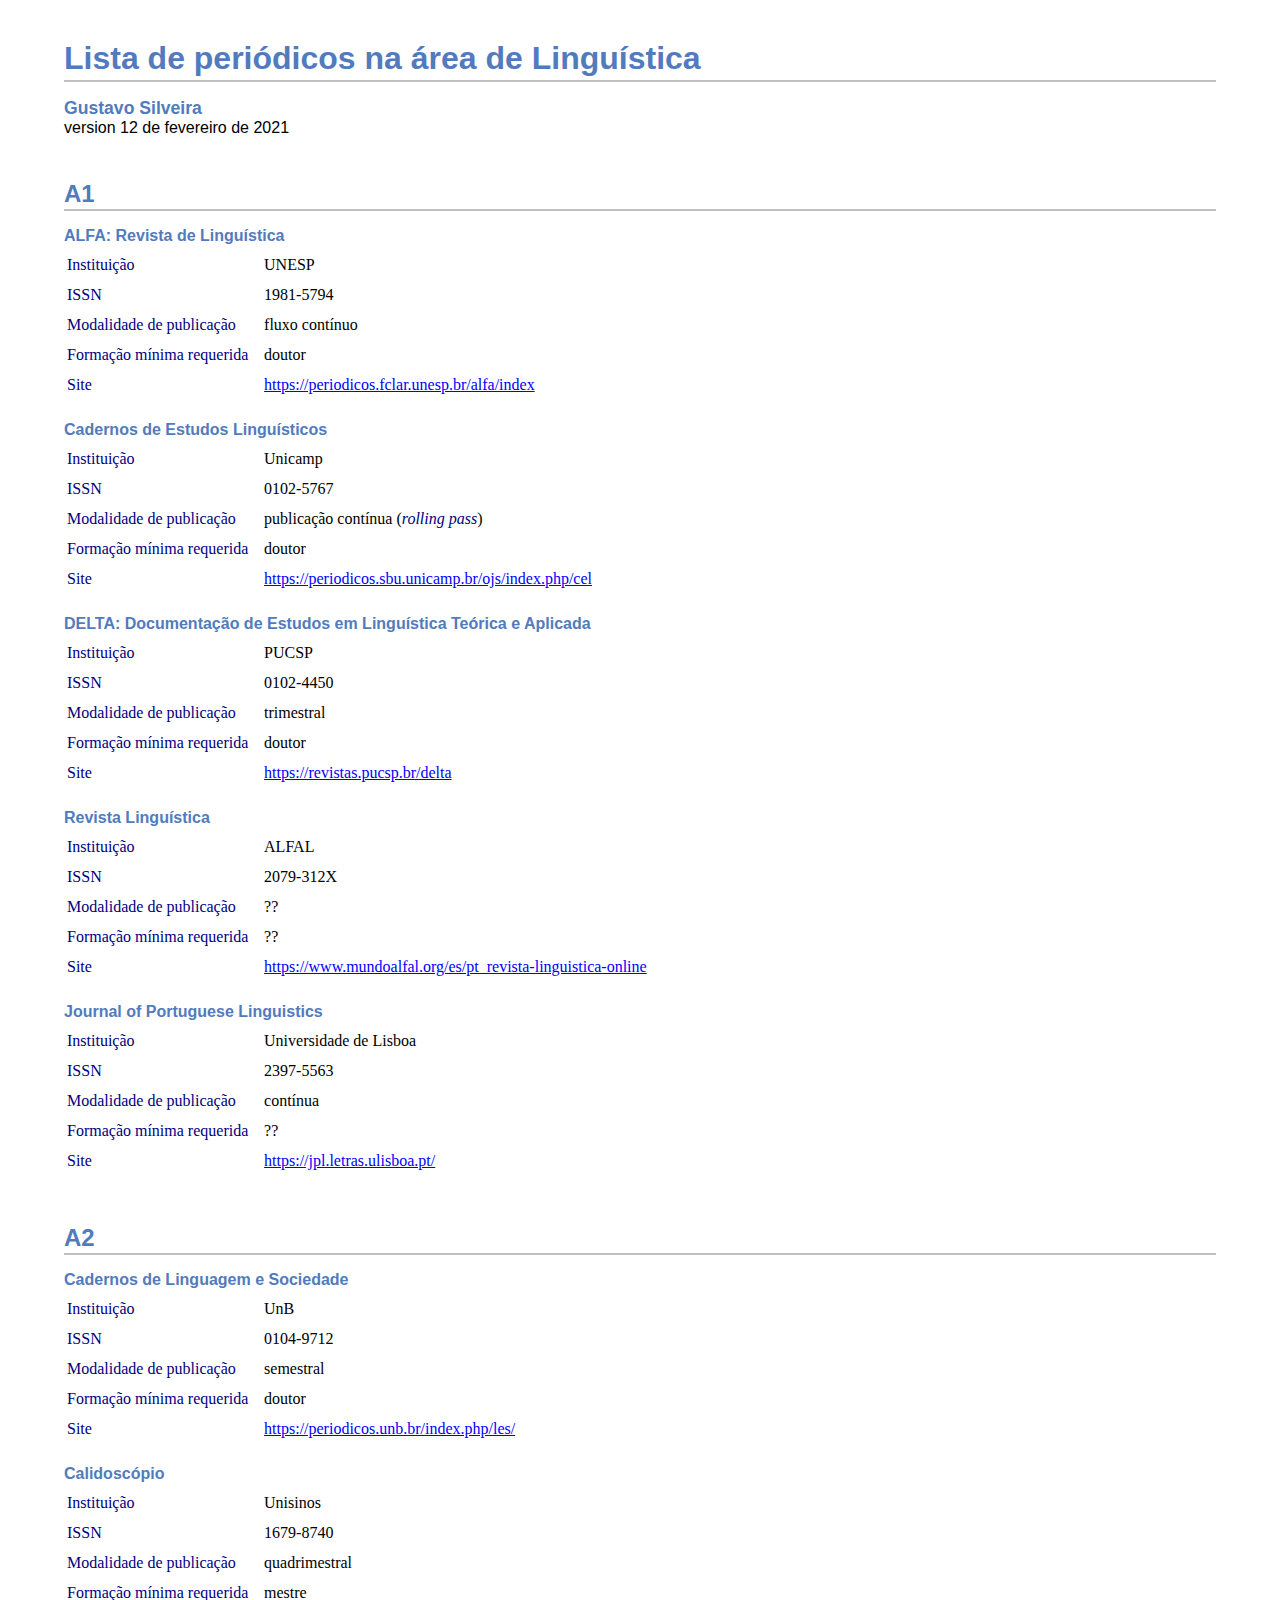
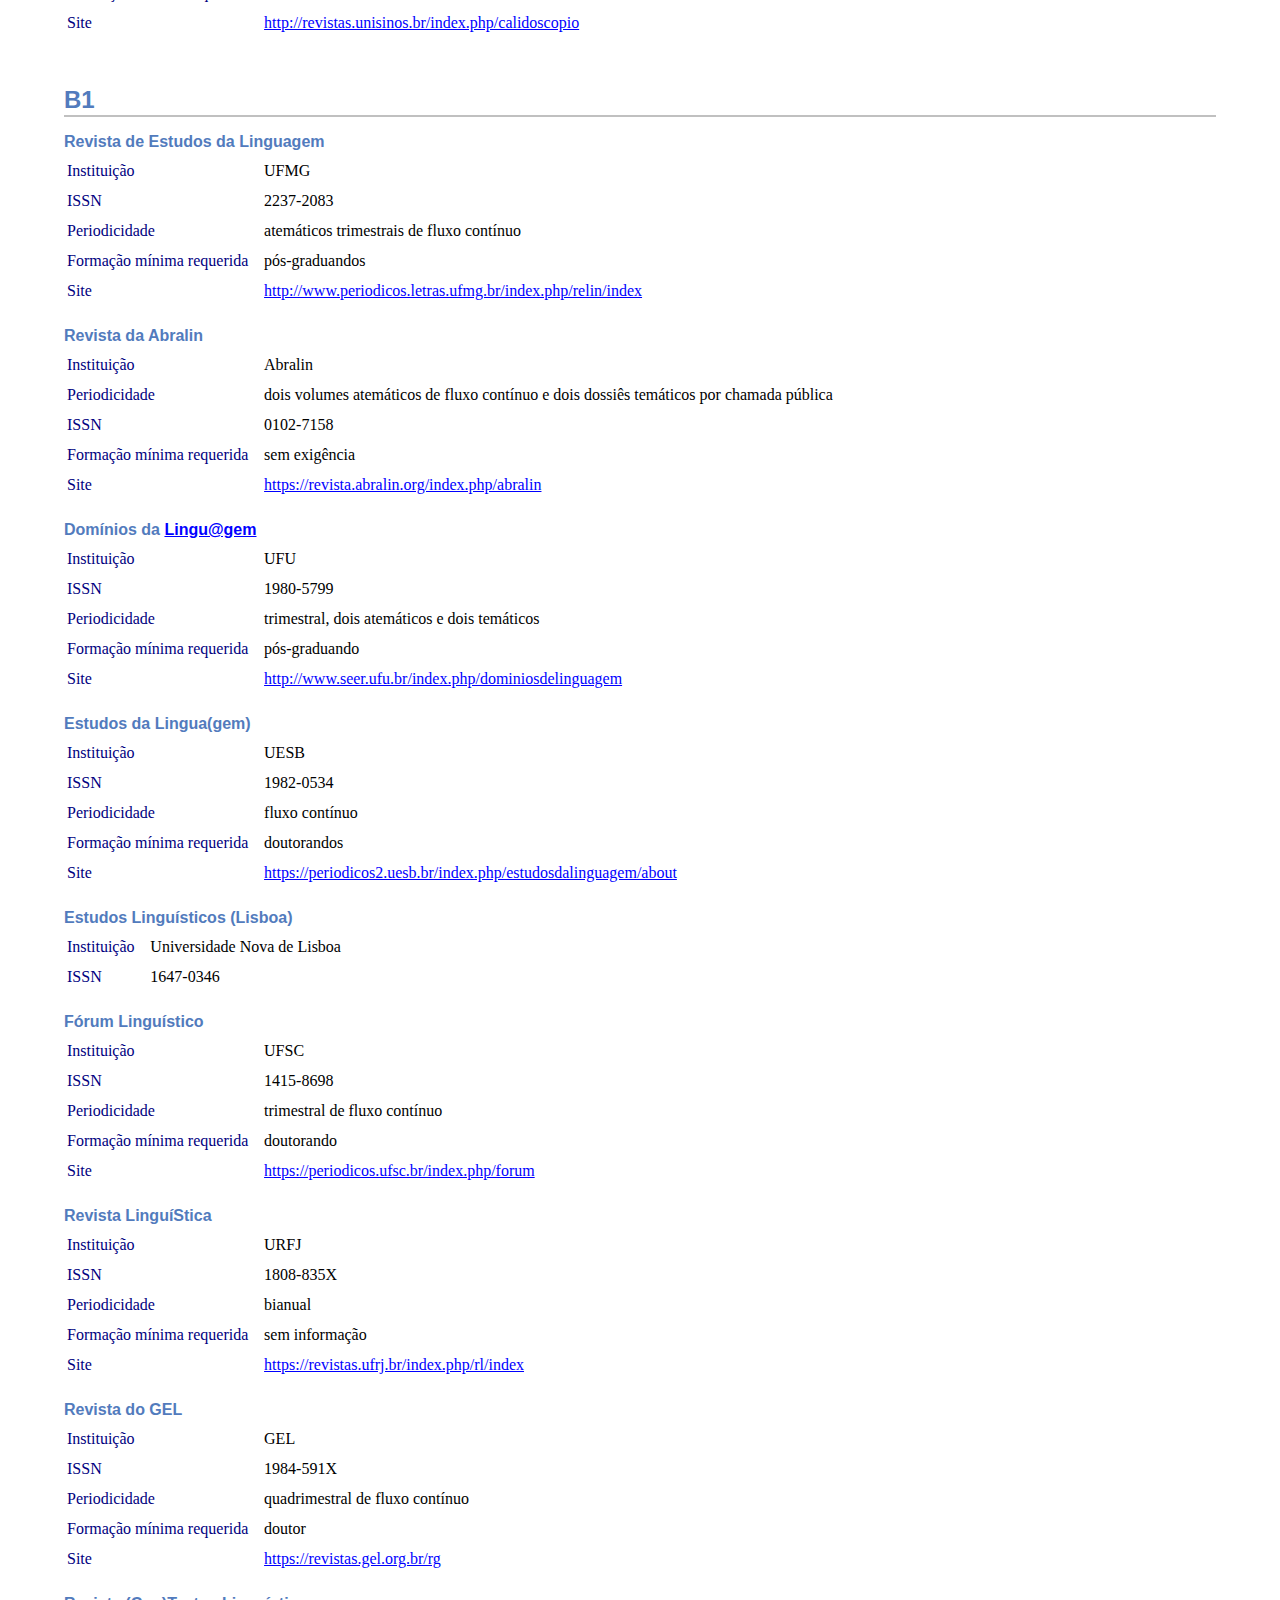
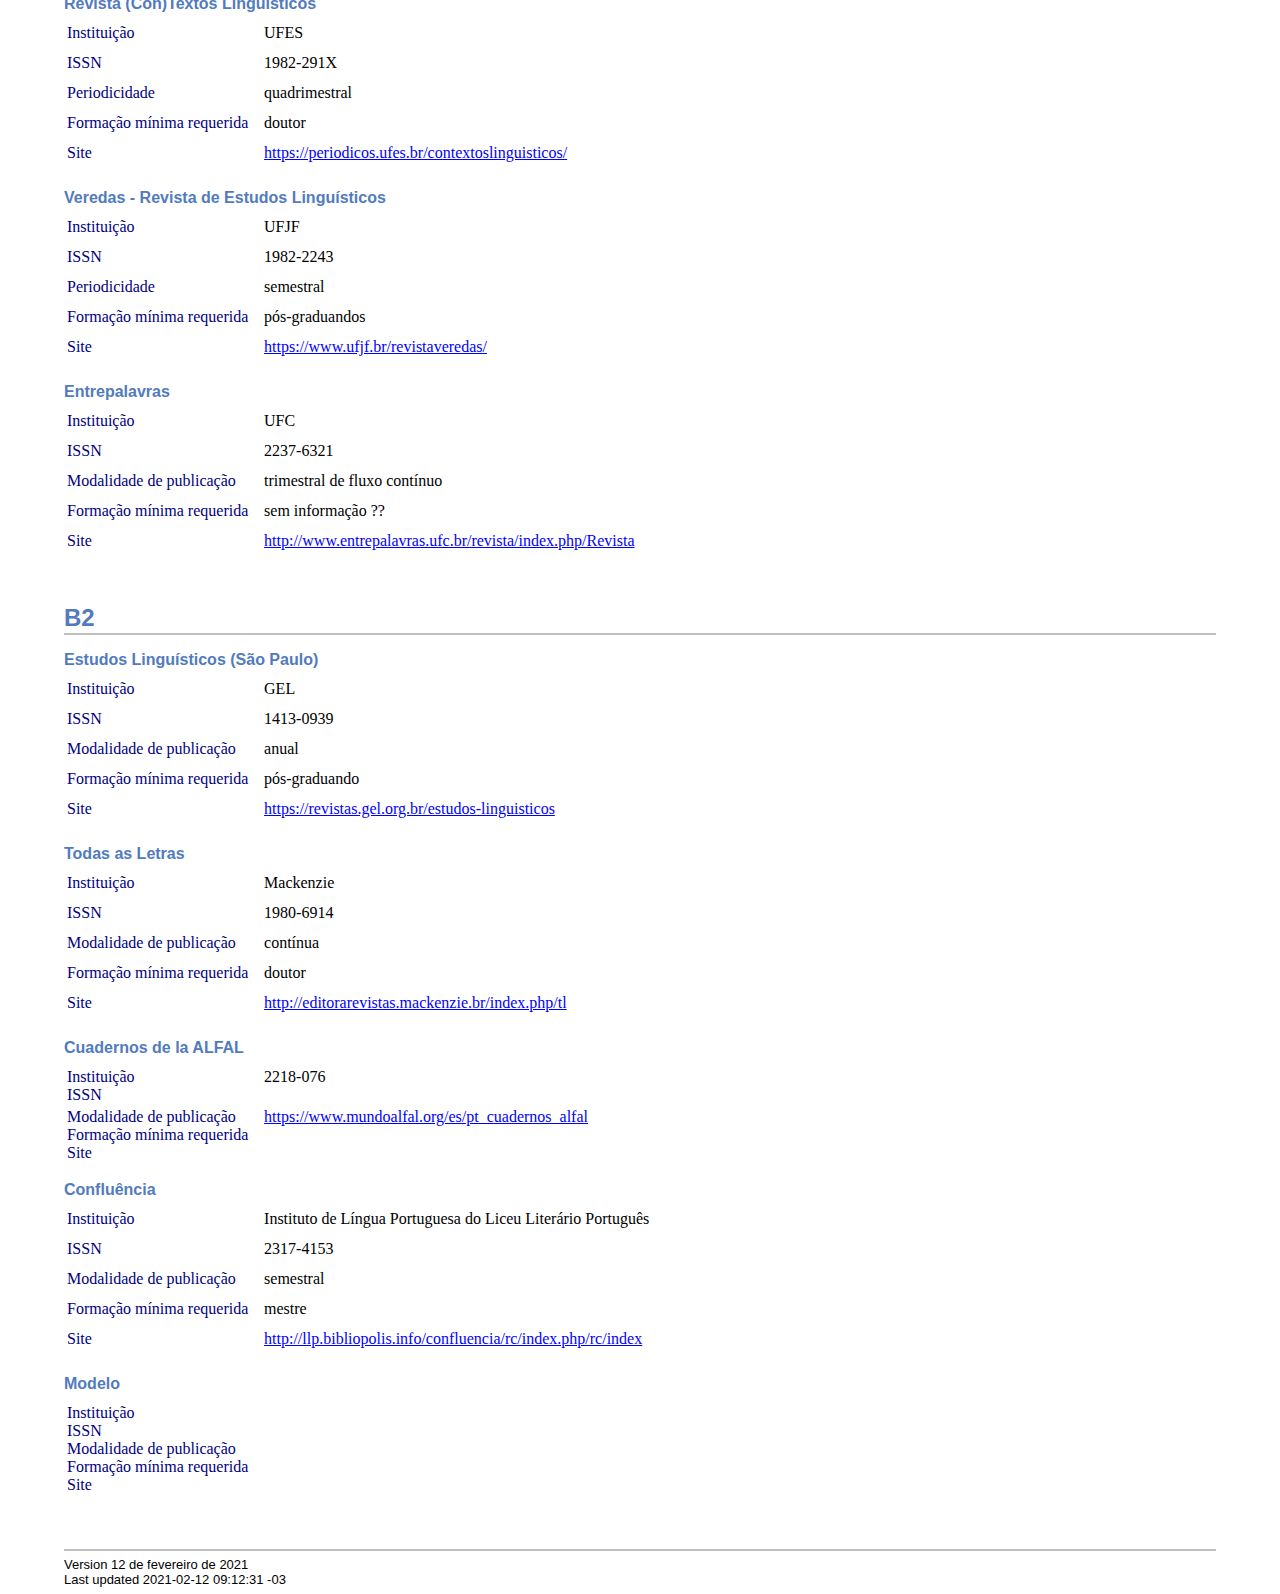
==== journals.html @ 18d9514b "Rename file" ====
<?xml version="1.0" encoding="UTF-8"?>
<!DOCTYPE html PUBLIC "-//W3C//DTD XHTML 1.1//EN"
    "http://www.w3.org/TR/xhtml11/DTD/xhtml11.dtd">
<html xmlns="http://www.w3.org/1999/xhtml" xml:lang="en">
<head>
<meta http-equiv="Content-Type" content="application/xhtml+xml; charset=UTF-8" />
<meta name="generator" content="AsciiDoc 8.6.10" />
<title>Lista de periódicos na área de Linguística</title>
<style type="text/css">
/* Shared CSS for AsciiDoc xhtml11 and html5 backends */

/* Default font. */
body {
  font-family: Georgia,serif;
}

/* Title font. */
h1, h2, h3, h4, h5, h6,
div.title, caption.title,
thead, p.table.header,
#toctitle,
#author, #revnumber, #revdate, #revremark,
#footer {
  font-family: Arial,Helvetica,sans-serif;
}

body {
  margin: 1em 5% 1em 5%;
}

a {
  color: blue;
  text-decoration: underline;
}
a:visited {
  color: fuchsia;
}

em {
  font-style: italic;
  color: navy;
}

strong {
  font-weight: bold;
  color: #083194;
}

h1, h2, h3, h4, h5, h6 {
  color: #527bbd;
  margin-top: 1.2em;
  margin-bottom: 0.5em;
  line-height: 1.3;
}

h1, h2, h3 {
  border-bottom: 2px solid silver;
}
h2 {
  padding-top: 0.5em;
}
h3 {
  float: left;
}
h3 + * {
  clear: left;
}
h5 {
  font-size: 1.0em;
}

div.sectionbody {
  margin-left: 0;
}

hr {
  border: 1px solid silver;
}

p {
  margin-top: 0.5em;
  margin-bottom: 0.5em;
}

ul, ol, li > p {
  margin-top: 0;
}
ul > li     { color: #aaa; }
ul > li > * { color: black; }

.monospaced, code, pre {
  font-family: "Courier New", Courier, monospace;
  font-size: inherit;
  color: navy;
  padding: 0;
  margin: 0;
}
pre {
  white-space: pre-wrap;
}

#author {
  color: #527bbd;
  font-weight: bold;
  font-size: 1.1em;
}
#email {
}
#revnumber, #revdate, #revremark {
}

#footer {
  font-size: small;
  border-top: 2px solid silver;
  padding-top: 0.5em;
  margin-top: 4.0em;
}
#footer-text {
  float: left;
  padding-bottom: 0.5em;
}
#footer-badges {
  float: right;
  padding-bottom: 0.5em;
}

#preamble {
  margin-top: 1.5em;
  margin-bottom: 1.5em;
}
div.imageblock, div.exampleblock, div.verseblock,
div.quoteblock, div.literalblock, div.listingblock, div.sidebarblock,
div.admonitionblock {
  margin-top: 1.0em;
  margin-bottom: 1.5em;
}
div.admonitionblock {
  margin-top: 2.0em;
  margin-bottom: 2.0em;
  margin-right: 10%;
  color: #606060;
}

div.content { /* Block element content. */
  padding: 0;
}

/* Block element titles. */
div.title, caption.title {
  color: #527bbd;
  font-weight: bold;
  text-align: left;
  margin-top: 1.0em;
  margin-bottom: 0.5em;
}
div.title + * {
  margin-top: 0;
}

td div.title:first-child {
  margin-top: 0.0em;
}
div.content div.title:first-child {
  margin-top: 0.0em;
}
div.content + div.title {
  margin-top: 0.0em;
}

div.sidebarblock > div.content {
  background: #ffffee;
  border: 1px solid #dddddd;
  border-left: 4px solid #f0f0f0;
  padding: 0.5em;
}

div.listingblock > div.content {
  border: 1px solid #dddddd;
  border-left: 5px solid #f0f0f0;
  background: #f8f8f8;
  padding: 0.5em;
}

div.quoteblock, div.verseblock {
  padding-left: 1.0em;
  margin-left: 1.0em;
  margin-right: 10%;
  border-left: 5px solid #f0f0f0;
  color: #888;
}

div.quoteblock > div.attribution {
  padding-top: 0.5em;
  text-align: right;
}

div.verseblock > pre.content {
  font-family: inherit;
  font-size: inherit;
}
div.verseblock > div.attribution {
  padding-top: 0.75em;
  text-align: left;
}
/* DEPRECATED: Pre version 8.2.7 verse style literal block. */
div.verseblock + div.attribution {
  text-align: left;
}

div.admonitionblock .icon {
  vertical-align: top;
  font-size: 1.1em;
  font-weight: bold;
  text-decoration: underline;
  color: #527bbd;
  padding-right: 0.5em;
}
div.admonitionblock td.content {
  padding-left: 0.5em;
  border-left: 3px solid #dddddd;
}

div.exampleblock > div.content {
  border-left: 3px solid #dddddd;
  padding-left: 0.5em;
}

div.imageblock div.content { padding-left: 0; }
span.image img { border-style: none; vertical-align: text-bottom; }
a.image:visited { color: white; }

dl {
  margin-top: 0.8em;
  margin-bottom: 0.8em;
}
dt {
  margin-top: 0.5em;
  margin-bottom: 0;
  font-style: normal;
  color: navy;
}
dd > *:first-child {
  margin-top: 0.1em;
}

ul, ol {
    list-style-position: outside;
}
ol.arabic {
  list-style-type: decimal;
}
ol.loweralpha {
  list-style-type: lower-alpha;
}
ol.upperalpha {
  list-style-type: upper-alpha;
}
ol.lowerroman {
  list-style-type: lower-roman;
}
ol.upperroman {
  list-style-type: upper-roman;
}

div.compact ul, div.compact ol,
div.compact p, div.compact p,
div.compact div, div.compact div {
  margin-top: 0.1em;
  margin-bottom: 0.1em;
}

tfoot {
  font-weight: bold;
}
td > div.verse {
  white-space: pre;
}

div.hdlist {
  margin-top: 0.8em;
  margin-bottom: 0.8em;
}
div.hdlist tr {
  padding-bottom: 15px;
}
dt.hdlist1.strong, td.hdlist1.strong {
  font-weight: bold;
}
td.hdlist1 {
  vertical-align: top;
  font-style: normal;
  padding-right: 0.8em;
  color: navy;
}
td.hdlist2 {
  vertical-align: top;
}
div.hdlist.compact tr {
  margin: 0;
  padding-bottom: 0;
}

.comment {
  background: yellow;
}

.footnote, .footnoteref {
  font-size: 0.8em;
}

span.footnote, span.footnoteref {
  vertical-align: super;
}

#footnotes {
  margin: 20px 0 20px 0;
  padding: 7px 0 0 0;
}

#footnotes div.footnote {
  margin: 0 0 5px 0;
}

#footnotes hr {
  border: none;
  border-top: 1px solid silver;
  height: 1px;
  text-align: left;
  margin-left: 0;
  width: 20%;
  min-width: 100px;
}

div.colist td {
  padding-right: 0.5em;
  padding-bottom: 0.3em;
  vertical-align: top;
}
div.colist td img {
  margin-top: 0.3em;
}

@media print {
  #footer-badges { display: none; }
}

#toc {
  margin-bottom: 2.5em;
}

#toctitle {
  color: #527bbd;
  font-size: 1.1em;
  font-weight: bold;
  margin-top: 1.0em;
  margin-bottom: 0.1em;
}

div.toclevel0, div.toclevel1, div.toclevel2, div.toclevel3, div.toclevel4 {
  margin-top: 0;
  margin-bottom: 0;
}
div.toclevel2 {
  margin-left: 2em;
  font-size: 0.9em;
}
div.toclevel3 {
  margin-left: 4em;
  font-size: 0.9em;
}
div.toclevel4 {
  margin-left: 6em;
  font-size: 0.9em;
}

span.aqua { color: aqua; }
span.black { color: black; }
span.blue { color: blue; }
span.fuchsia { color: fuchsia; }
span.gray { color: gray; }
span.green { color: green; }
span.lime { color: lime; }
span.maroon { color: maroon; }
span.navy { color: navy; }
span.olive { color: olive; }
span.purple { color: purple; }
span.red { color: red; }
span.silver { color: silver; }
span.teal { color: teal; }
span.white { color: white; }
span.yellow { color: yellow; }

span.aqua-background { background: aqua; }
span.black-background { background: black; }
span.blue-background { background: blue; }
span.fuchsia-background { background: fuchsia; }
span.gray-background { background: gray; }
span.green-background { background: green; }
span.lime-background { background: lime; }
span.maroon-background { background: maroon; }
span.navy-background { background: navy; }
span.olive-background { background: olive; }
span.purple-background { background: purple; }
span.red-background { background: red; }
span.silver-background { background: silver; }
span.teal-background { background: teal; }
span.white-background { background: white; }
span.yellow-background { background: yellow; }

span.big { font-size: 2em; }
span.small { font-size: 0.6em; }

span.underline { text-decoration: underline; }
span.overline { text-decoration: overline; }
span.line-through { text-decoration: line-through; }

div.unbreakable { page-break-inside: avoid; }


/*
 * xhtml11 specific
 *
 * */

div.tableblock {
  margin-top: 1.0em;
  margin-bottom: 1.5em;
}
div.tableblock > table {
  border: 3px solid #527bbd;
}
thead, p.table.header {
  font-weight: bold;
  color: #527bbd;
}
p.table {
  margin-top: 0;
}
/* Because the table frame attribute is overriden by CSS in most browsers. */
div.tableblock > table[frame="void"] {
  border-style: none;
}
div.tableblock > table[frame="hsides"] {
  border-left-style: none;
  border-right-style: none;
}
div.tableblock > table[frame="vsides"] {
  border-top-style: none;
  border-bottom-style: none;
}


/*
 * html5 specific
 *
 * */

table.tableblock {
  margin-top: 1.0em;
  margin-bottom: 1.5em;
}
thead, p.tableblock.header {
  font-weight: bold;
  color: #527bbd;
}
p.tableblock {
  margin-top: 0;
}
table.tableblock {
  border-width: 3px;
  border-spacing: 0px;
  border-style: solid;
  border-color: #527bbd;
  border-collapse: collapse;
}
th.tableblock, td.tableblock {
  border-width: 1px;
  padding: 4px;
  border-style: solid;
  border-color: #527bbd;
}

table.tableblock.frame-topbot {
  border-left-style: hidden;
  border-right-style: hidden;
}
table.tableblock.frame-sides {
  border-top-style: hidden;
  border-bottom-style: hidden;
}
table.tableblock.frame-none {
  border-style: hidden;
}

th.tableblock.halign-left, td.tableblock.halign-left {
  text-align: left;
}
th.tableblock.halign-center, td.tableblock.halign-center {
  text-align: center;
}
th.tableblock.halign-right, td.tableblock.halign-right {
  text-align: right;
}

th.tableblock.valign-top, td.tableblock.valign-top {
  vertical-align: top;
}
th.tableblock.valign-middle, td.tableblock.valign-middle {
  vertical-align: middle;
}
th.tableblock.valign-bottom, td.tableblock.valign-bottom {
  vertical-align: bottom;
}


/*
 * manpage specific
 *
 * */

body.manpage h1 {
  padding-top: 0.5em;
  padding-bottom: 0.5em;
  border-top: 2px solid silver;
  border-bottom: 2px solid silver;
}
body.manpage h2 {
  border-style: none;
}
body.manpage div.sectionbody {
  margin-left: 3em;
}

@media print {
  body.manpage div#toc { display: none; }
}


</style>
<script type="text/javascript">
/*<![CDATA[*/
var asciidoc = {  // Namespace.

/////////////////////////////////////////////////////////////////////
// Table Of Contents generator
/////////////////////////////////////////////////////////////////////

/* Author: Mihai Bazon, September 2002
 * http://students.infoiasi.ro/~mishoo
 *
 * Table Of Content generator
 * Version: 0.4
 *
 * Feel free to use this script under the terms of the GNU General Public
 * License, as long as you do not remove or alter this notice.
 */

 /* modified by Troy D. Hanson, September 2006. License: GPL */
 /* modified by Stuart Rackham, 2006, 2009. License: GPL */

// toclevels = 1..4.
toc: function (toclevels) {

  function getText(el) {
    var text = "";
    for (var i = el.firstChild; i != null; i = i.nextSibling) {
      if (i.nodeType == 3 /* Node.TEXT_NODE */) // IE doesn't speak constants.
        text += i.data;
      else if (i.firstChild != null)
        text += getText(i);
    }
    return text;
  }

  function TocEntry(el, text, toclevel) {
    this.element = el;
    this.text = text;
    this.toclevel = toclevel;
  }

  function tocEntries(el, toclevels) {
    var result = new Array;
    var re = new RegExp('[hH]([1-'+(toclevels+1)+'])');
    // Function that scans the DOM tree for header elements (the DOM2
    // nodeIterator API would be a better technique but not supported by all
    // browsers).
    var iterate = function (el) {
      for (var i = el.firstChild; i != null; i = i.nextSibling) {
        if (i.nodeType == 1 /* Node.ELEMENT_NODE */) {
          var mo = re.exec(i.tagName);
          if (mo && (i.getAttribute("class") || i.getAttribute("className")) != "float") {
            result[result.length] = new TocEntry(i, getText(i), mo[1]-1);
          }
          iterate(i);
        }
      }
    }
    iterate(el);
    return result;
  }

  var toc = document.getElementById("toc");
  if (!toc) {
    return;
  }

  // Delete existing TOC entries in case we're reloading the TOC.
  var tocEntriesToRemove = [];
  var i;
  for (i = 0; i < toc.childNodes.length; i++) {
    var entry = toc.childNodes[i];
    if (entry.nodeName.toLowerCase() == 'div'
     && entry.getAttribute("class")
     && entry.getAttribute("class").match(/^toclevel/))
      tocEntriesToRemove.push(entry);
  }
  for (i = 0; i < tocEntriesToRemove.length; i++) {
    toc.removeChild(tocEntriesToRemove[i]);
  }

  // Rebuild TOC entries.
  var entries = tocEntries(document.getElementById("content"), toclevels);
  for (var i = 0; i < entries.length; ++i) {
    var entry = entries[i];
    if (entry.element.id == "")
      entry.element.id = "_toc_" + i;
    var a = document.createElement("a");
    a.href = "#" + entry.element.id;
    a.appendChild(document.createTextNode(entry.text));
    var div = document.createElement("div");
    div.appendChild(a);
    div.className = "toclevel" + entry.toclevel;
    toc.appendChild(div);
  }
  if (entries.length == 0)
    toc.parentNode.removeChild(toc);
},


/////////////////////////////////////////////////////////////////////
// Footnotes generator
/////////////////////////////////////////////////////////////////////

/* Based on footnote generation code from:
 * http://www.brandspankingnew.net/archive/2005/07/format_footnote.html
 */

footnotes: function () {
  // Delete existing footnote entries in case we're reloading the footnodes.
  var i;
  var noteholder = document.getElementById("footnotes");
  if (!noteholder) {
    return;
  }
  var entriesToRemove = [];
  for (i = 0; i < noteholder.childNodes.length; i++) {
    var entry = noteholder.childNodes[i];
    if (entry.nodeName.toLowerCase() == 'div' && entry.getAttribute("class") == "footnote")
      entriesToRemove.push(entry);
  }
  for (i = 0; i < entriesToRemove.length; i++) {
    noteholder.removeChild(entriesToRemove[i]);
  }

  // Rebuild footnote entries.
  var cont = document.getElementById("content");
  var spans = cont.getElementsByTagName("span");
  var refs = {};
  var n = 0;
  for (i=0; i<spans.length; i++) {
    if (spans[i].className == "footnote") {
      n++;
      var note = spans[i].getAttribute("data-note");
      if (!note) {
        // Use [\s\S] in place of . so multi-line matches work.
        // Because JavaScript has no s (dotall) regex flag.
        note = spans[i].innerHTML.match(/\s*\[([\s\S]*)]\s*/)[1];
        spans[i].innerHTML =
          "[<a id='_footnoteref_" + n + "' href='#_footnote_" + n +
          "' title='View footnote' class='footnote'>" + n + "</a>]";
        spans[i].setAttribute("data-note", note);
      }
      noteholder.innerHTML +=
        "<div class='footnote' id='_footnote_" + n + "'>" +
        "<a href='#_footnoteref_" + n + "' title='Return to text'>" +
        n + "</a>. " + note + "</div>";
      var id =spans[i].getAttribute("id");
      if (id != null) refs["#"+id] = n;
    }
  }
  if (n == 0)
    noteholder.parentNode.removeChild(noteholder);
  else {
    // Process footnoterefs.
    for (i=0; i<spans.length; i++) {
      if (spans[i].className == "footnoteref") {
        var href = spans[i].getElementsByTagName("a")[0].getAttribute("href");
        href = href.match(/#.*/)[0];  // Because IE return full URL.
        n = refs[href];
        spans[i].innerHTML =
          "[<a href='#_footnote_" + n +
          "' title='View footnote' class='footnote'>" + n + "</a>]";
      }
    }
  }
},

install: function(toclevels) {
  var timerId;

  function reinstall() {
    asciidoc.footnotes();
    if (toclevels) {
      asciidoc.toc(toclevels);
    }
  }

  function reinstallAndRemoveTimer() {
    clearInterval(timerId);
    reinstall();
  }

  timerId = setInterval(reinstall, 500);
  if (document.addEventListener)
    document.addEventListener("DOMContentLoaded", reinstallAndRemoveTimer, false);
  else
    window.onload = reinstallAndRemoveTimer;
}

}
asciidoc.install();
/*]]>*/
</script>
</head>
<body class="article">
<div id="header">
<h1>Lista de periódicos na área de Linguística</h1>
<span id="author">Gustavo Silveira</span><br />
<span id="revnumber">version 12 de fevereiro de 2021</span>
</div>
<div id="content">
<div class="sect1">
<h2 id="_a1">A1</h2>
<div class="sectionbody">
<div class="hdlist"><div class="title">ALFA: Revista de Linguística</div><table>
<tr>
<td class="hdlist1">
Instituição
<br />
</td>
<td class="hdlist2">
<p style="margin-top: 0;">
UNESP
</p>
</td>
</tr>
<tr>
<td class="hdlist1">
ISSN
<br />
</td>
<td class="hdlist2">
<p style="margin-top: 0;">
1981-5794
</p>
</td>
</tr>
<tr>
<td class="hdlist1">
Modalidade de publicação
<br />
</td>
<td class="hdlist2">
<p style="margin-top: 0;">
fluxo contínuo
</p>
</td>
</tr>
<tr>
<td class="hdlist1">
Formação mínima requerida
<br />
</td>
<td class="hdlist2">
<p style="margin-top: 0;">
doutor
</p>
</td>
</tr>
<tr>
<td class="hdlist1">
Site
<br />
</td>
<td class="hdlist2">
<p style="margin-top: 0;">
<a href="https://periodicos.fclar.unesp.br/alfa/index">https://periodicos.fclar.unesp.br/alfa/index</a>
</p>
</td>
</tr>
</table></div>
<div class="hdlist"><div class="title">Cadernos de Estudos Linguísticos</div><table>
<tr>
<td class="hdlist1">
Instituição
<br />
</td>
<td class="hdlist2">
<p style="margin-top: 0;">
Unicamp
</p>
</td>
</tr>
<tr>
<td class="hdlist1">
ISSN
<br />
</td>
<td class="hdlist2">
<p style="margin-top: 0;">
0102-5767
</p>
</td>
</tr>
<tr>
<td class="hdlist1">
Modalidade de publicação
<br />
</td>
<td class="hdlist2">
<p style="margin-top: 0;">
publicação contínua (<em>rolling pass</em>)
</p>
</td>
</tr>
<tr>
<td class="hdlist1">
Formação mínima requerida
<br />
</td>
<td class="hdlist2">
<p style="margin-top: 0;">
doutor
</p>
</td>
</tr>
<tr>
<td class="hdlist1">
Site
<br />
</td>
<td class="hdlist2">
<p style="margin-top: 0;">
<a href="https://periodicos.sbu.unicamp.br/ojs/index.php/cel">https://periodicos.sbu.unicamp.br/ojs/index.php/cel</a>
</p>
</td>
</tr>
</table></div>
<div class="hdlist"><div class="title">DELTA: Documentação de Estudos em Linguística Teórica e Aplicada</div><table>
<tr>
<td class="hdlist1">
Instituição
<br />
</td>
<td class="hdlist2">
<p style="margin-top: 0;">
PUCSP
</p>
</td>
</tr>
<tr>
<td class="hdlist1">
ISSN
<br />
</td>
<td class="hdlist2">
<p style="margin-top: 0;">
0102-4450
</p>
</td>
</tr>
<tr>
<td class="hdlist1">
Modalidade de publicação
<br />
</td>
<td class="hdlist2">
<p style="margin-top: 0;">
trimestral
</p>
</td>
</tr>
<tr>
<td class="hdlist1">
Formação mínima requerida
<br />
</td>
<td class="hdlist2">
<p style="margin-top: 0;">
doutor
</p>
</td>
</tr>
<tr>
<td class="hdlist1">
Site
<br />
</td>
<td class="hdlist2">
<p style="margin-top: 0;">
<a href="https://revistas.pucsp.br/delta">https://revistas.pucsp.br/delta</a>
</p>
</td>
</tr>
</table></div>
<div class="hdlist"><div class="title">Revista Linguística</div><table>
<tr>
<td class="hdlist1">
Instituição
<br />
</td>
<td class="hdlist2">
<p style="margin-top: 0;">
ALFAL
</p>
</td>
</tr>
<tr>
<td class="hdlist1">
ISSN
<br />
</td>
<td class="hdlist2">
<p style="margin-top: 0;">
2079-312X
</p>
</td>
</tr>
<tr>
<td class="hdlist1">
Modalidade de publicação
<br />
</td>
<td class="hdlist2">
<p style="margin-top: 0;">
??
</p>
</td>
</tr>
<tr>
<td class="hdlist1">
Formação mínima requerida
<br />
</td>
<td class="hdlist2">
<p style="margin-top: 0;">
??
</p>
</td>
</tr>
<tr>
<td class="hdlist1">
Site
<br />
</td>
<td class="hdlist2">
<p style="margin-top: 0;">
<a href="https://www.mundoalfal.org/es/pt_revista-linguistica-online">https://www.mundoalfal.org/es/pt_revista-linguistica-online</a>
</p>
</td>
</tr>
</table></div>
<div class="hdlist"><div class="title">Journal of Portuguese Linguistics</div><table>
<tr>
<td class="hdlist1">
Instituição
<br />
</td>
<td class="hdlist2">
<p style="margin-top: 0;">
Universidade de Lisboa
</p>
</td>
</tr>
<tr>
<td class="hdlist1">
ISSN
<br />
</td>
<td class="hdlist2">
<p style="margin-top: 0;">
2397-5563
</p>
</td>
</tr>
<tr>
<td class="hdlist1">
Modalidade de publicação
<br />
</td>
<td class="hdlist2">
<p style="margin-top: 0;">
contínua
</p>
</td>
</tr>
<tr>
<td class="hdlist1">
Formação mínima requerida
<br />
</td>
<td class="hdlist2">
<p style="margin-top: 0;">
??
</p>
</td>
</tr>
<tr>
<td class="hdlist1">
Site
<br />
</td>
<td class="hdlist2">
<p style="margin-top: 0;">
<a href="https://jpl.letras.ulisboa.pt/">https://jpl.letras.ulisboa.pt/</a>
</p>
</td>
</tr>
</table></div>
</div>
</div>
<div class="sect1">
<h2 id="_a2">A2</h2>
<div class="sectionbody">
<div class="hdlist"><div class="title">Cadernos de Linguagem e Sociedade</div><table>
<tr>
<td class="hdlist1">
Instituição
<br />
</td>
<td class="hdlist2">
<p style="margin-top: 0;">
UnB
</p>
</td>
</tr>
<tr>
<td class="hdlist1">
ISSN
<br />
</td>
<td class="hdlist2">
<p style="margin-top: 0;">
0104-9712
</p>
</td>
</tr>
<tr>
<td class="hdlist1">
Modalidade de publicação
<br />
</td>
<td class="hdlist2">
<p style="margin-top: 0;">
semestral
</p>
</td>
</tr>
<tr>
<td class="hdlist1">
Formação mínima requerida
<br />
</td>
<td class="hdlist2">
<p style="margin-top: 0;">
doutor
</p>
</td>
</tr>
<tr>
<td class="hdlist1">
Site
<br />
</td>
<td class="hdlist2">
<p style="margin-top: 0;">
<a href="https://periodicos.unb.br/index.php/les/">https://periodicos.unb.br/index.php/les/</a>
</p>
</td>
</tr>
</table></div>
<div class="hdlist"><div class="title">Calidoscópio</div><table>
<tr>
<td class="hdlist1">
Instituição
<br />
</td>
<td class="hdlist2">
<p style="margin-top: 0;">
Unisinos
</p>
</td>
</tr>
<tr>
<td class="hdlist1">
ISSN
<br />
</td>
<td class="hdlist2">
<p style="margin-top: 0;">
1679-8740
</p>
</td>
</tr>
<tr>
<td class="hdlist1">
Modalidade de publicação
<br />
</td>
<td class="hdlist2">
<p style="margin-top: 0;">
quadrimestral
</p>
</td>
</tr>
<tr>
<td class="hdlist1">
Formação mínima requerida
<br />
</td>
<td class="hdlist2">
<p style="margin-top: 0;">
mestre
</p>
</td>
</tr>
<tr>
<td class="hdlist1">
Site
<br />
</td>
<td class="hdlist2">
<p style="margin-top: 0;">
<a href="http://revistas.unisinos.br/index.php/calidoscopio">http://revistas.unisinos.br/index.php/calidoscopio</a>
</p>
</td>
</tr>
</table></div>
</div>
</div>
<div class="sect1">
<h2 id="_b1">B1</h2>
<div class="sectionbody">
<div class="hdlist"><div class="title">Revista de Estudos da Linguagem</div><table>
<tr>
<td class="hdlist1">
Instituição
<br />
</td>
<td class="hdlist2">
<p style="margin-top: 0;">
UFMG
</p>
</td>
</tr>
<tr>
<td class="hdlist1">
ISSN
<br />
</td>
<td class="hdlist2">
<p style="margin-top: 0;">
2237-2083
</p>
</td>
</tr>
<tr>
<td class="hdlist1">
Periodicidade
<br />
</td>
<td class="hdlist2">
<p style="margin-top: 0;">
atemáticos trimestrais de fluxo contínuo
</p>
</td>
</tr>
<tr>
<td class="hdlist1">
Formação mínima requerida
<br />
</td>
<td class="hdlist2">
<p style="margin-top: 0;">
pós-graduandos
</p>
</td>
</tr>
<tr>
<td class="hdlist1">
Site
<br />
</td>
<td class="hdlist2">
<p style="margin-top: 0;">
<a href="http://www.periodicos.letras.ufmg.br/index.php/relin/index">http://www.periodicos.letras.ufmg.br/index.php/relin/index</a>
</p>
</td>
</tr>
</table></div>
<div class="hdlist"><div class="title">Revista da Abralin</div><table>
<tr>
<td class="hdlist1">
Instituição
<br />
</td>
<td class="hdlist2">
<p style="margin-top: 0;">
Abralin
</p>
</td>
</tr>
<tr>
<td class="hdlist1">
Periodicidade
<br />
</td>
<td class="hdlist2">
<p style="margin-top: 0;">
dois volumes atemáticos de fluxo contínuo e dois dossiês temáticos por chamada pública
</p>
</td>
</tr>
<tr>
<td class="hdlist1">
ISSN
<br />
</td>
<td class="hdlist2">
<p style="margin-top: 0;">
0102-7158
</p>
</td>
</tr>
<tr>
<td class="hdlist1">
Formação mínima requerida
<br />
</td>
<td class="hdlist2">
<p style="margin-top: 0;">
sem exigência
</p>
</td>
</tr>
<tr>
<td class="hdlist1">
Site
<br />
</td>
<td class="hdlist2">
<p style="margin-top: 0;">
<a href="https://revista.abralin.org/index.php/abralin">https://revista.abralin.org/index.php/abralin</a>
</p>
</td>
</tr>
</table></div>
<div class="hdlist"><div class="title">Domínios da <a href="mailto:Lingu@gem">Lingu@gem</a></div><table>
<tr>
<td class="hdlist1">
Instituição
<br />
</td>
<td class="hdlist2">
<p style="margin-top: 0;">
UFU
</p>
</td>
</tr>
<tr>
<td class="hdlist1">
ISSN
<br />
</td>
<td class="hdlist2">
<p style="margin-top: 0;">
1980-5799
</p>
</td>
</tr>
<tr>
<td class="hdlist1">
Periodicidade
<br />
</td>
<td class="hdlist2">
<p style="margin-top: 0;">
trimestral, dois atemáticos e dois temáticos
</p>
</td>
</tr>
<tr>
<td class="hdlist1">
Formação mínima requerida
<br />
</td>
<td class="hdlist2">
<p style="margin-top: 0;">
pós-graduando
</p>
</td>
</tr>
<tr>
<td class="hdlist1">
Site
<br />
</td>
<td class="hdlist2">
<p style="margin-top: 0;">
<a href="http://www.seer.ufu.br/index.php/dominiosdelinguagem">http://www.seer.ufu.br/index.php/dominiosdelinguagem</a>
</p>
</td>
</tr>
</table></div>
<div class="hdlist"><div class="title">Estudos da Lingua(gem)</div><table>
<tr>
<td class="hdlist1">
Instituição
<br />
</td>
<td class="hdlist2">
<p style="margin-top: 0;">
UESB
</p>
</td>
</tr>
<tr>
<td class="hdlist1">
ISSN
<br />
</td>
<td class="hdlist2">
<p style="margin-top: 0;">
1982-0534
</p>
</td>
</tr>
<tr>
<td class="hdlist1">
Periodicidade
<br />
</td>
<td class="hdlist2">
<p style="margin-top: 0;">
fluxo contínuo
</p>
</td>
</tr>
<tr>
<td class="hdlist1">
Formação mínima requerida
<br />
</td>
<td class="hdlist2">
<p style="margin-top: 0;">
doutorandos
</p>
</td>
</tr>
<tr>
<td class="hdlist1">
Site
<br />
</td>
<td class="hdlist2">
<p style="margin-top: 0;">
<a href="https://periodicos2.uesb.br/index.php/estudosdalinguagem/about">https://periodicos2.uesb.br/index.php/estudosdalinguagem/about</a>
</p>
</td>
</tr>
</table></div>
<div class="hdlist"><div class="title">Estudos Linguísticos (Lisboa)</div><table>
<tr>
<td class="hdlist1">
Instituição
<br />
</td>
<td class="hdlist2">
<p style="margin-top: 0;">
Universidade Nova de Lisboa
</p>
</td>
</tr>
<tr>
<td class="hdlist1">
ISSN
<br />
</td>
<td class="hdlist2">
<p style="margin-top: 0;">
1647-0346
</p>
</td>
</tr>
</table></div>
<div class="hdlist"><div class="title">Fórum Linguístico</div><table>
<tr>
<td class="hdlist1">
Instituição
<br />
</td>
<td class="hdlist2">
<p style="margin-top: 0;">
UFSC
</p>
</td>
</tr>
<tr>
<td class="hdlist1">
ISSN
<br />
</td>
<td class="hdlist2">
<p style="margin-top: 0;">
1415-8698
</p>
</td>
</tr>
<tr>
<td class="hdlist1">
Periodicidade
<br />
</td>
<td class="hdlist2">
<p style="margin-top: 0;">
trimestral de fluxo contínuo
</p>
</td>
</tr>
<tr>
<td class="hdlist1">
Formação mínima requerida
<br />
</td>
<td class="hdlist2">
<p style="margin-top: 0;">
doutorando
</p>
</td>
</tr>
<tr>
<td class="hdlist1">
Site
<br />
</td>
<td class="hdlist2">
<p style="margin-top: 0;">
<a href="https://periodicos.ufsc.br/index.php/forum">https://periodicos.ufsc.br/index.php/forum</a>
</p>
</td>
</tr>
</table></div>
<div class="hdlist"><div class="title">Revista LinguíStica</div><table>
<tr>
<td class="hdlist1">
Instituição
<br />
</td>
<td class="hdlist2">
<p style="margin-top: 0;">
URFJ
</p>
</td>
</tr>
<tr>
<td class="hdlist1">
ISSN
<br />
</td>
<td class="hdlist2">
<p style="margin-top: 0;">
1808-835X
</p>
</td>
</tr>
<tr>
<td class="hdlist1">
Periodicidade
<br />
</td>
<td class="hdlist2">
<p style="margin-top: 0;">
bianual
</p>
</td>
</tr>
<tr>
<td class="hdlist1">
Formação mínima requerida
<br />
</td>
<td class="hdlist2">
<p style="margin-top: 0;">
sem informação
</p>
</td>
</tr>
<tr>
<td class="hdlist1">
Site
<br />
</td>
<td class="hdlist2">
<p style="margin-top: 0;">
<a href="https://revistas.ufrj.br/index.php/rl/index">https://revistas.ufrj.br/index.php/rl/index</a>
</p>
</td>
</tr>
</table></div>
<div class="hdlist"><div class="title">Revista do GEL</div><table>
<tr>
<td class="hdlist1">
Instituição
<br />
</td>
<td class="hdlist2">
<p style="margin-top: 0;">
GEL
</p>
</td>
</tr>
<tr>
<td class="hdlist1">
ISSN
<br />
</td>
<td class="hdlist2">
<p style="margin-top: 0;">
1984-591X
</p>
</td>
</tr>
<tr>
<td class="hdlist1">
Periodicidade
<br />
</td>
<td class="hdlist2">
<p style="margin-top: 0;">
quadrimestral de fluxo contínuo
</p>
</td>
</tr>
<tr>
<td class="hdlist1">
Formação mínima requerida
<br />
</td>
<td class="hdlist2">
<p style="margin-top: 0;">
doutor
</p>
</td>
</tr>
<tr>
<td class="hdlist1">
Site
<br />
</td>
<td class="hdlist2">
<p style="margin-top: 0;">
<a href="https://revistas.gel.org.br/rg">https://revistas.gel.org.br/rg</a>
</p>
</td>
</tr>
</table></div>
<div class="hdlist"><div class="title">Revista (Con)Textos Linguísticos</div><table>
<tr>
<td class="hdlist1">
Instituição
<br />
</td>
<td class="hdlist2">
<p style="margin-top: 0;">
UFES
</p>
</td>
</tr>
<tr>
<td class="hdlist1">
ISSN
<br />
</td>
<td class="hdlist2">
<p style="margin-top: 0;">
1982-291X
</p>
</td>
</tr>
<tr>
<td class="hdlist1">
Periodicidade
<br />
</td>
<td class="hdlist2">
<p style="margin-top: 0;">
quadrimestral
</p>
</td>
</tr>
<tr>
<td class="hdlist1">
Formação mínima requerida
<br />
</td>
<td class="hdlist2">
<p style="margin-top: 0;">
doutor
</p>
</td>
</tr>
<tr>
<td class="hdlist1">
Site
<br />
</td>
<td class="hdlist2">
<p style="margin-top: 0;">
<a href="https://periodicos.ufes.br/contextoslinguisticos/">https://periodicos.ufes.br/contextoslinguisticos/</a>
</p>
</td>
</tr>
</table></div>
<div class="hdlist"><div class="title">Veredas - Revista de Estudos Linguísticos</div><table>
<tr>
<td class="hdlist1">
Instituição
<br />
</td>
<td class="hdlist2">
<p style="margin-top: 0;">
UFJF
</p>
</td>
</tr>
<tr>
<td class="hdlist1">
ISSN
<br />
</td>
<td class="hdlist2">
<p style="margin-top: 0;">
1982-2243
</p>
</td>
</tr>
<tr>
<td class="hdlist1">
Periodicidade
<br />
</td>
<td class="hdlist2">
<p style="margin-top: 0;">
semestral
</p>
</td>
</tr>
<tr>
<td class="hdlist1">
Formação mínima requerida
<br />
</td>
<td class="hdlist2">
<p style="margin-top: 0;">
pós-graduandos
</p>
</td>
</tr>
<tr>
<td class="hdlist1">
Site
<br />
</td>
<td class="hdlist2">
<p style="margin-top: 0;">
<a href="https://www.ufjf.br/revistaveredas/">https://www.ufjf.br/revistaveredas/</a>
</p>
</td>
</tr>
</table></div>
<div class="hdlist"><div class="title">Entrepalavras</div><table>
<tr>
<td class="hdlist1">
Instituição
<br />
</td>
<td class="hdlist2">
<p style="margin-top: 0;">
UFC
</p>
</td>
</tr>
<tr>
<td class="hdlist1">
ISSN
<br />
</td>
<td class="hdlist2">
<p style="margin-top: 0;">
2237-6321
</p>
</td>
</tr>
<tr>
<td class="hdlist1">
Modalidade de publicação
<br />
</td>
<td class="hdlist2">
<p style="margin-top: 0;">
trimestral de fluxo contínuo
</p>
</td>
</tr>
<tr>
<td class="hdlist1">
Formação mínima requerida
<br />
</td>
<td class="hdlist2">
<p style="margin-top: 0;">
sem informação ??
</p>
</td>
</tr>
<tr>
<td class="hdlist1">
Site
<br />
</td>
<td class="hdlist2">
<p style="margin-top: 0;">
<a href="http://www.entrepalavras.ufc.br/revista/index.php/Revista">http://www.entrepalavras.ufc.br/revista/index.php/Revista</a>
</p>
</td>
</tr>
</table></div>
</div>
</div>
<div class="sect1">
<h2 id="_b2">B2</h2>
<div class="sectionbody">
<div class="hdlist"><div class="title">Estudos Linguísticos (São Paulo)</div><table>
<tr>
<td class="hdlist1">
Instituição
<br />
</td>
<td class="hdlist2">
<p style="margin-top: 0;">
GEL
</p>
</td>
</tr>
<tr>
<td class="hdlist1">
ISSN
<br />
</td>
<td class="hdlist2">
<p style="margin-top: 0;">
1413-0939
</p>
</td>
</tr>
<tr>
<td class="hdlist1">
Modalidade de publicação
<br />
</td>
<td class="hdlist2">
<p style="margin-top: 0;">
anual
</p>
</td>
</tr>
<tr>
<td class="hdlist1">
Formação mínima requerida
<br />
</td>
<td class="hdlist2">
<p style="margin-top: 0;">
pós-graduando
</p>
</td>
</tr>
<tr>
<td class="hdlist1">
Site
<br />
</td>
<td class="hdlist2">
<p style="margin-top: 0;">
<a href="https://revistas.gel.org.br/estudos-linguisticos">https://revistas.gel.org.br/estudos-linguisticos</a>
</p>
</td>
</tr>
</table></div>
<div class="hdlist"><div class="title">Todas as Letras</div><table>
<tr>
<td class="hdlist1">
Instituição
<br />
</td>
<td class="hdlist2">
<p style="margin-top: 0;">
Mackenzie
</p>
</td>
</tr>
<tr>
<td class="hdlist1">
ISSN
<br />
</td>
<td class="hdlist2">
<p style="margin-top: 0;">
1980-6914
</p>
</td>
</tr>
<tr>
<td class="hdlist1">
Modalidade de publicação
<br />
</td>
<td class="hdlist2">
<p style="margin-top: 0;">
contínua
</p>
</td>
</tr>
<tr>
<td class="hdlist1">
Formação mínima requerida
<br />
</td>
<td class="hdlist2">
<p style="margin-top: 0;">
doutor
</p>
</td>
</tr>
<tr>
<td class="hdlist1">
Site
<br />
</td>
<td class="hdlist2">
<p style="margin-top: 0;">
<a href="http://editorarevistas.mackenzie.br/index.php/tl">http://editorarevistas.mackenzie.br/index.php/tl</a>
</p>
</td>
</tr>
</table></div>
<div class="hdlist"><div class="title">Cuadernos de la ALFAL</div><table>
<tr>
<td class="hdlist1">
Instituição
<br />
ISSN
<br />
</td>
<td class="hdlist2">
<p style="margin-top: 0;">
2218-076
</p>
</td>
</tr>
<tr>
<td class="hdlist1">
Modalidade de publicação
<br />
Formação mínima requerida
<br />
Site
<br />
</td>
<td class="hdlist2">
<p style="margin-top: 0;">
<a href="https://www.mundoalfal.org/es/pt_cuadernos_alfal">https://www.mundoalfal.org/es/pt_cuadernos_alfal</a>
</p>
</td>
</tr>
</table></div>
<div class="hdlist"><div class="title">Confluência</div><table>
<tr>
<td class="hdlist1">
Instituição
<br />
</td>
<td class="hdlist2">
<p style="margin-top: 0;">
Instituto de Língua Portuguesa do Liceu Literário Português
</p>
</td>
</tr>
<tr>
<td class="hdlist1">
ISSN
<br />
</td>
<td class="hdlist2">
<p style="margin-top: 0;">
2317-4153
</p>
</td>
</tr>
<tr>
<td class="hdlist1">
Modalidade de publicação
<br />
</td>
<td class="hdlist2">
<p style="margin-top: 0;">
semestral
</p>
</td>
</tr>
<tr>
<td class="hdlist1">
Formação mínima requerida
<br />
</td>
<td class="hdlist2">
<p style="margin-top: 0;">
mestre
</p>
</td>
</tr>
<tr>
<td class="hdlist1">
Site
<br />
</td>
<td class="hdlist2">
<p style="margin-top: 0;">
<a href="http://llp.bibliopolis.info/confluencia/rc/index.php/rc/index">http://llp.bibliopolis.info/confluencia/rc/index.php/rc/index</a>
</p>
</td>
</tr>
</table></div>
<div class="hdlist"><div class="title">Modelo</div><table>
<tr>
<td class="hdlist1">
Instituição
<br />
ISSN
<br />
Modalidade de publicação
<br />
Formação mínima requerida
<br />
Site
<br />
</td>
<td class="hdlist2">
</td>
</tr>
</table></div>
</div>
</div>
</div>
<div id="footnotes"><hr /></div>
<div id="footer">
<div id="footer-text">
Version 12 de fevereiro de 2021<br />
Last updated
 2021-02-12 09:12:31 -03
</div>
</div>
</body>
</html>
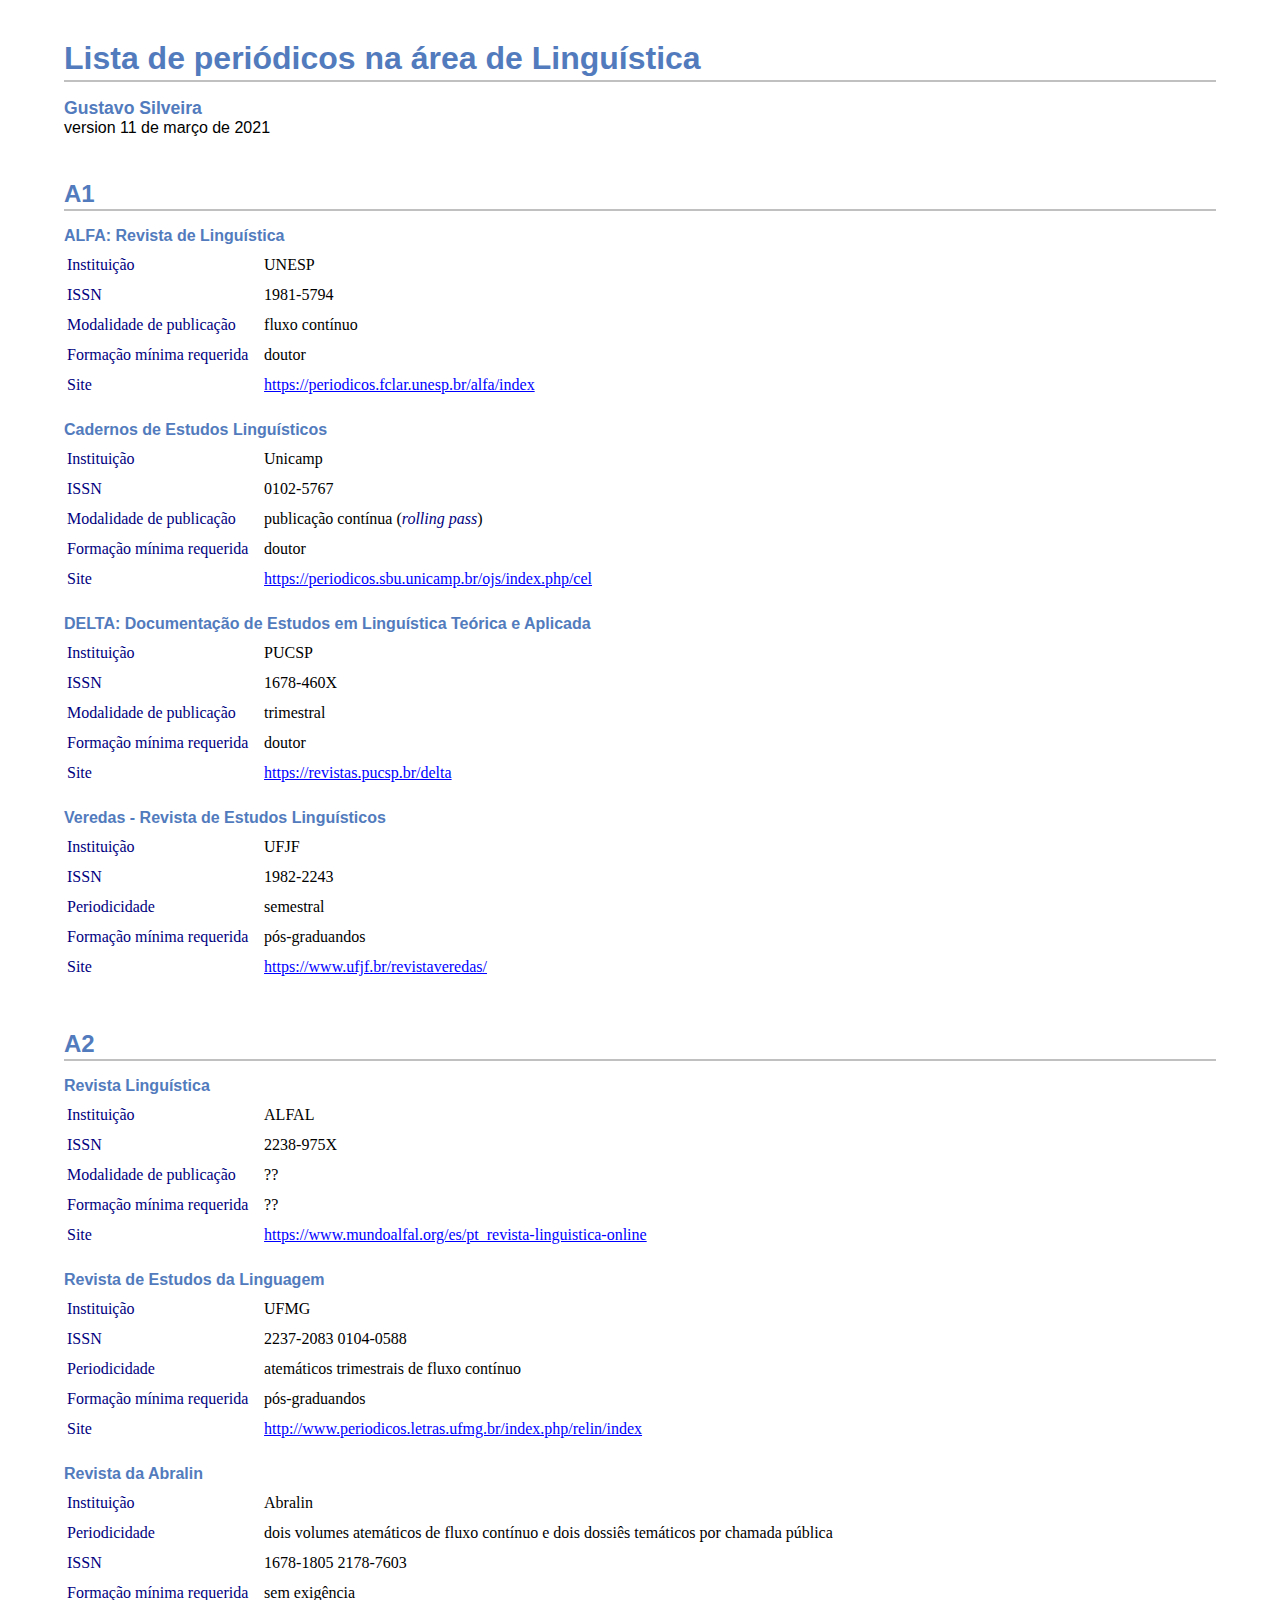
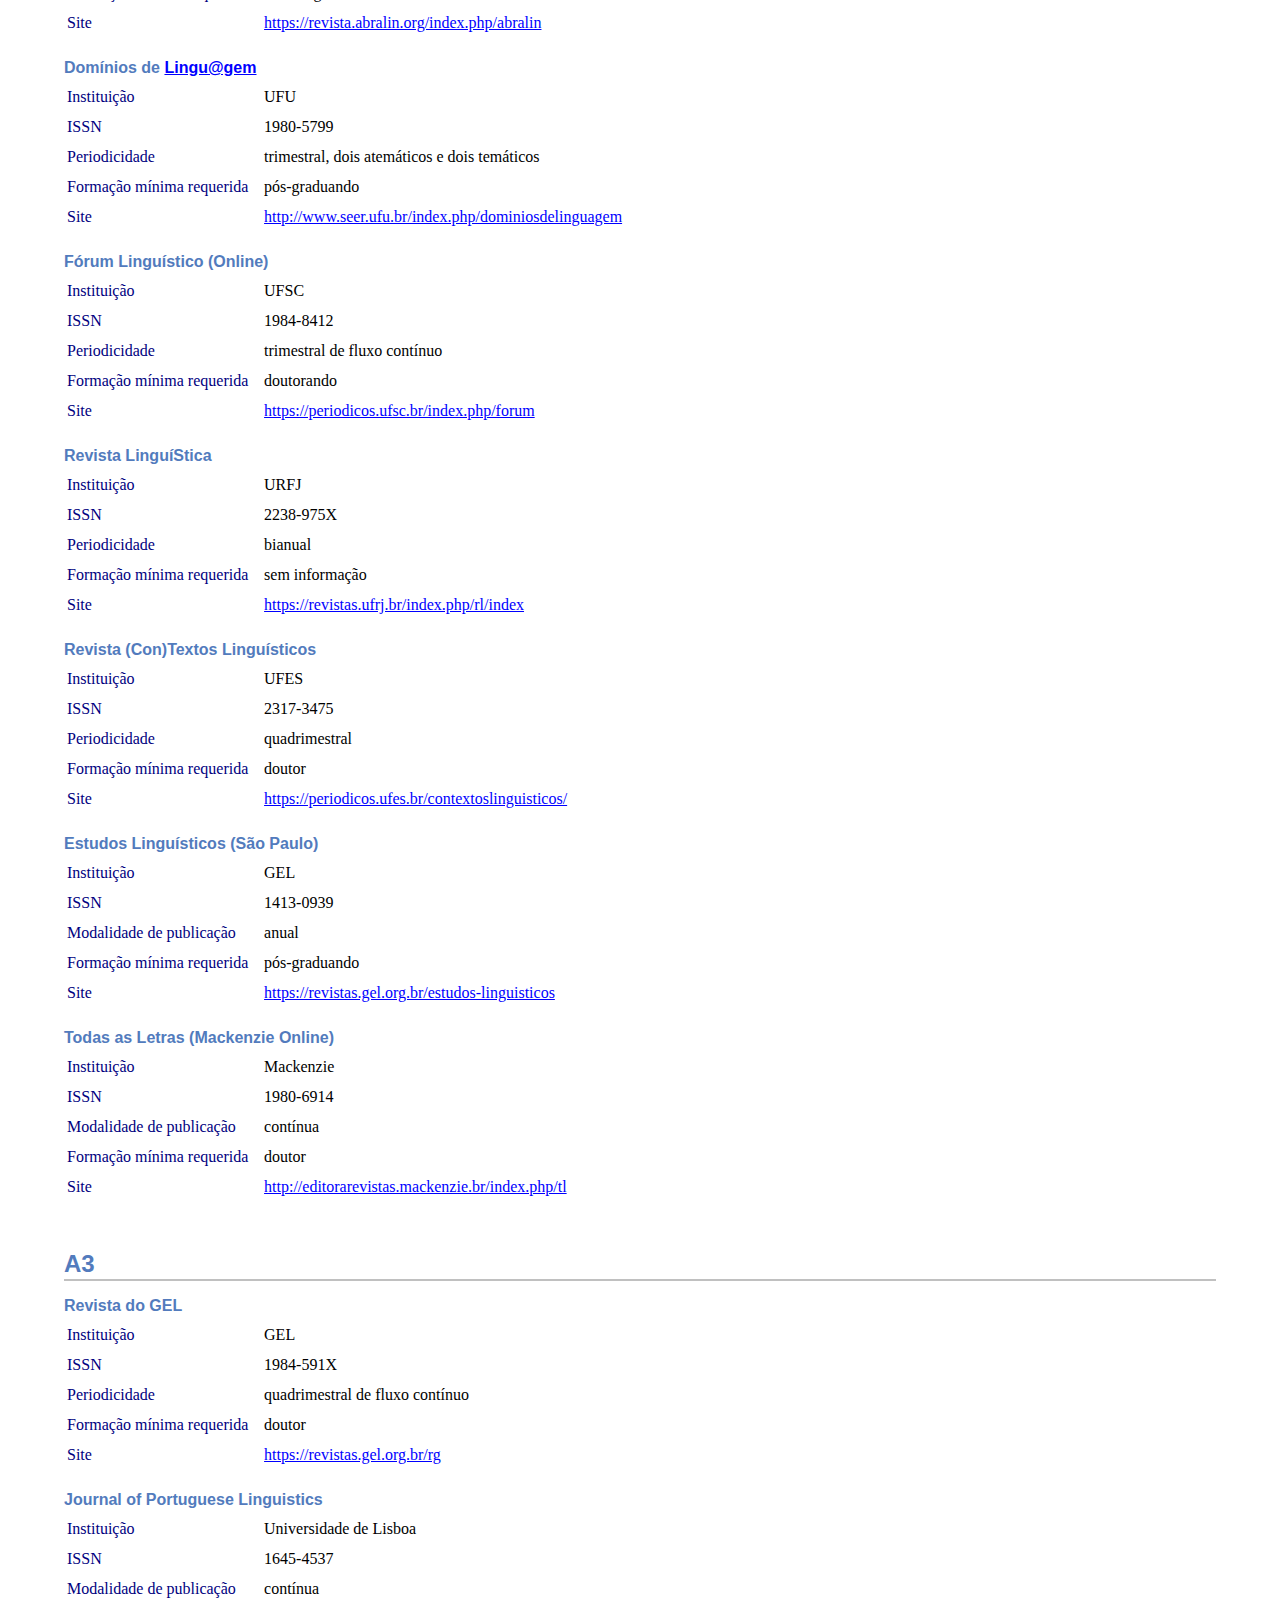
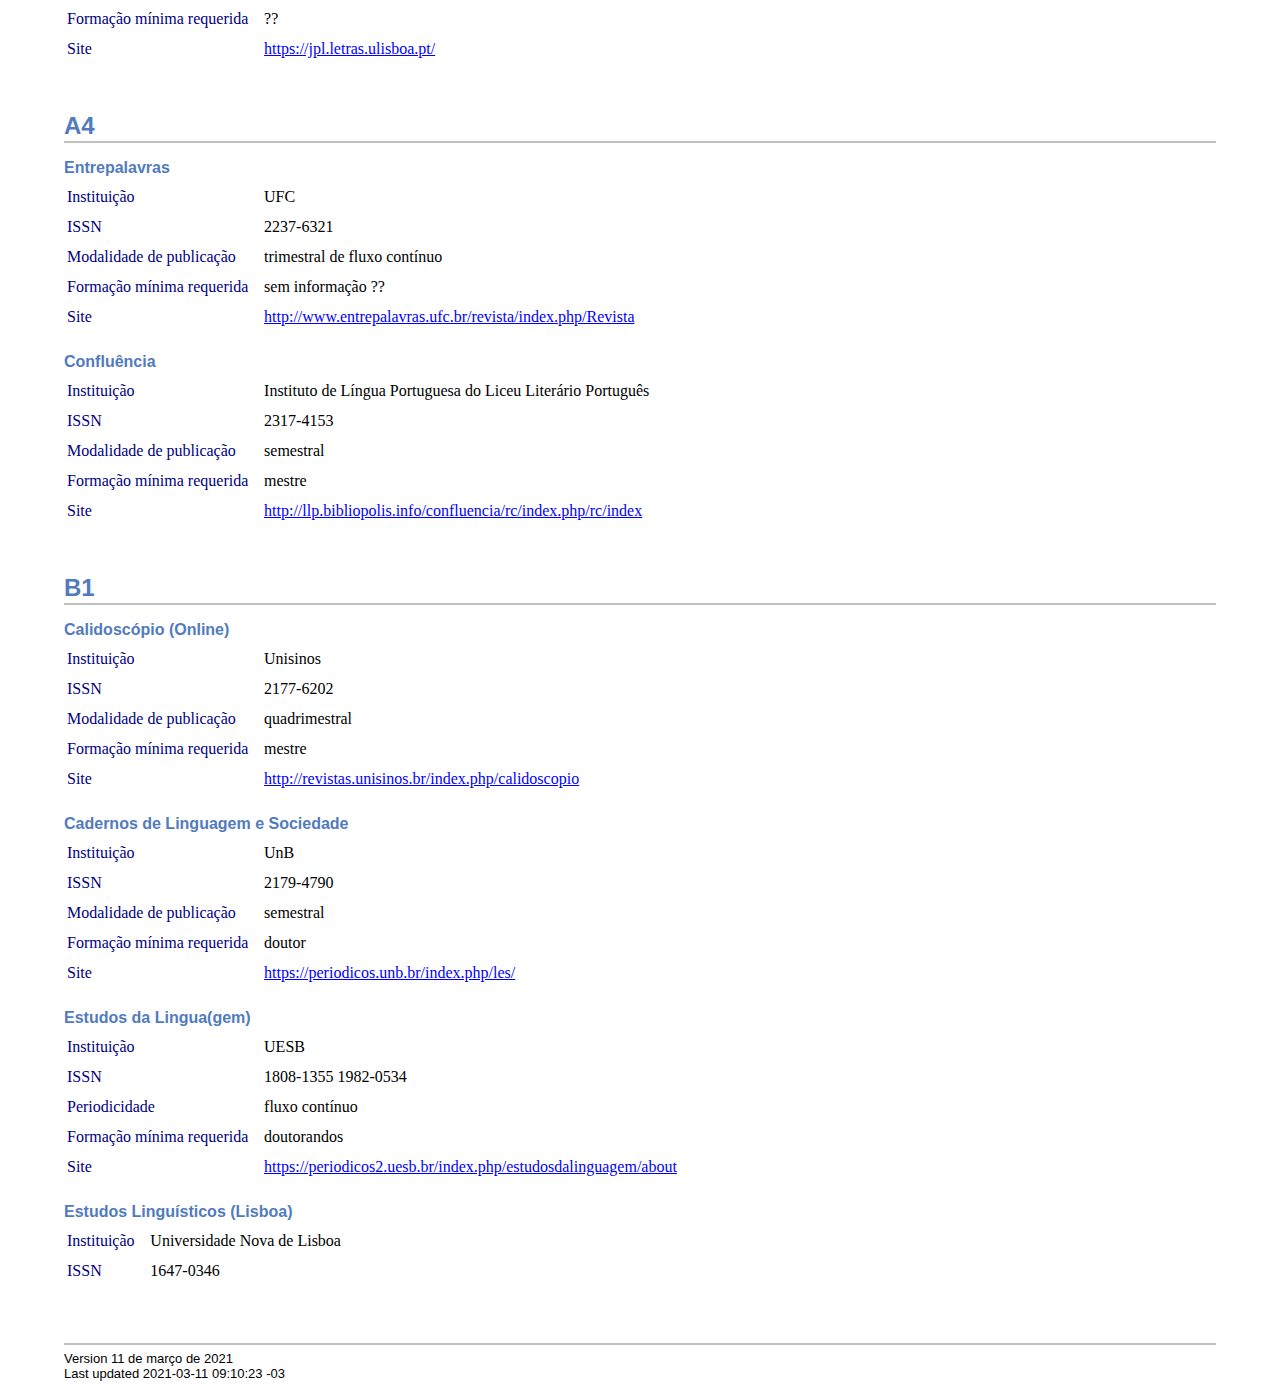
==== commit e8f6d894: "Update qualis rating of journals" ====
--- a/journals.html
+++ b/journals.html
@@ -736,7 +736,7 @@
 <div id="header">
 <h1>Lista de periódicos na área de Linguística</h1>
 <span id="author">Gustavo Silveira</span><br />
-<span id="revnumber">version 12 de fevereiro de 2021</span>
+<span id="revnumber">version 11 de março de 2021</span>
 </div>
 <div id="content">
 <div class="sect1">
@@ -875,7 +875,7 @@
 </td>
 <td class="hdlist2">
 <p style="margin-top: 0;">
-0102-4450
+1678-460X
 </p>
 </td>
 </tr>
@@ -913,37 +913,37 @@
 </td>
 </tr>
 </table></div>
-<div class="hdlist"><div class="title">Revista Linguística</div><table>
-<tr>
-<td class="hdlist1">
-Instituição
-<br />
-</td>
-<td class="hdlist2">
-<p style="margin-top: 0;">
-ALFAL
-</p>
-</td>
-</tr>
-<tr>
-<td class="hdlist1">
-ISSN
-<br />
-</td>
-<td class="hdlist2">
-<p style="margin-top: 0;">
-2079-312X
-</p>
-</td>
-</tr>
-<tr>
-<td class="hdlist1">
-Modalidade de publicação
-<br />
-</td>
-<td class="hdlist2">
-<p style="margin-top: 0;">
-??
+<div class="hdlist"><div class="title">Veredas - Revista de Estudos Linguísticos</div><table>
+<tr>
+<td class="hdlist1">
+Instituição
+<br />
+</td>
+<td class="hdlist2">
+<p style="margin-top: 0;">
+UFJF
+</p>
+</td>
+</tr>
+<tr>
+<td class="hdlist1">
+ISSN
+<br />
+</td>
+<td class="hdlist2">
+<p style="margin-top: 0;">
+1982-2243
+</p>
+</td>
+</tr>
+<tr>
+<td class="hdlist1">
+Periodicidade
+<br />
+</td>
+<td class="hdlist2">
+<p style="margin-top: 0;">
+semestral
 </p>
 </td>
 </tr>
@@ -954,7 +954,7 @@
 </td>
 <td class="hdlist2">
 <p style="margin-top: 0;">
-??
+pós-graduandos
 </p>
 </td>
 </tr>
@@ -965,64 +965,7 @@
 </td>
 <td class="hdlist2">
 <p style="margin-top: 0;">
-<a href="https://www.mundoalfal.org/es/pt_revista-linguistica-online">https://www.mundoalfal.org/es/pt_revista-linguistica-online</a>
-</p>
-</td>
-</tr>
-</table></div>
-<div class="hdlist"><div class="title">Journal of Portuguese Linguistics</div><table>
-<tr>
-<td class="hdlist1">
-Instituição
-<br />
-</td>
-<td class="hdlist2">
-<p style="margin-top: 0;">
-Universidade de Lisboa
-</p>
-</td>
-</tr>
-<tr>
-<td class="hdlist1">
-ISSN
-<br />
-</td>
-<td class="hdlist2">
-<p style="margin-top: 0;">
-2397-5563
-</p>
-</td>
-</tr>
-<tr>
-<td class="hdlist1">
-Modalidade de publicação
-<br />
-</td>
-<td class="hdlist2">
-<p style="margin-top: 0;">
-contínua
-</p>
-</td>
-</tr>
-<tr>
-<td class="hdlist1">
-Formação mínima requerida
-<br />
-</td>
-<td class="hdlist2">
-<p style="margin-top: 0;">
-??
-</p>
-</td>
-</tr>
-<tr>
-<td class="hdlist1">
-Site
-<br />
-</td>
-<td class="hdlist2">
-<p style="margin-top: 0;">
-<a href="https://jpl.letras.ulisboa.pt/">https://jpl.letras.ulisboa.pt/</a>
+<a href="https://www.ufjf.br/revistaveredas/">https://www.ufjf.br/revistaveredas/</a>
 </p>
 </td>
 </tr>
@@ -1032,26 +975,26 @@
 <div class="sect1">
 <h2 id="_a2">A2</h2>
 <div class="sectionbody">
-<div class="hdlist"><div class="title">Cadernos de Linguagem e Sociedade</div><table>
-<tr>
-<td class="hdlist1">
-Instituição
-<br />
-</td>
-<td class="hdlist2">
-<p style="margin-top: 0;">
-UnB
-</p>
-</td>
-</tr>
-<tr>
-<td class="hdlist1">
-ISSN
-<br />
-</td>
-<td class="hdlist2">
-<p style="margin-top: 0;">
-0104-9712
+<div class="hdlist"><div class="title">Revista Linguística</div><table>
+<tr>
+<td class="hdlist1">
+Instituição
+<br />
+</td>
+<td class="hdlist2">
+<p style="margin-top: 0;">
+ALFAL
+</p>
+</td>
+</tr>
+<tr>
+<td class="hdlist1">
+ISSN
+<br />
+</td>
+<td class="hdlist2">
+<p style="margin-top: 0;">
+2238-975X
 </p>
 </td>
 </tr>
@@ -1062,6 +1005,700 @@
 </td>
 <td class="hdlist2">
 <p style="margin-top: 0;">
+??
+</p>
+</td>
+</tr>
+<tr>
+<td class="hdlist1">
+Formação mínima requerida
+<br />
+</td>
+<td class="hdlist2">
+<p style="margin-top: 0;">
+??
+</p>
+</td>
+</tr>
+<tr>
+<td class="hdlist1">
+Site
+<br />
+</td>
+<td class="hdlist2">
+<p style="margin-top: 0;">
+<a href="https://www.mundoalfal.org/es/pt_revista-linguistica-online">https://www.mundoalfal.org/es/pt_revista-linguistica-online</a>
+</p>
+</td>
+</tr>
+</table></div>
+<div class="hdlist"><div class="title">Revista de Estudos da Linguagem</div><table>
+<tr>
+<td class="hdlist1">
+Instituição
+<br />
+</td>
+<td class="hdlist2">
+<p style="margin-top: 0;">
+UFMG
+</p>
+</td>
+</tr>
+<tr>
+<td class="hdlist1">
+ISSN
+<br />
+</td>
+<td class="hdlist2">
+<p style="margin-top: 0;">
+2237-2083  0104-0588
+</p>
+</td>
+</tr>
+<tr>
+<td class="hdlist1">
+Periodicidade
+<br />
+</td>
+<td class="hdlist2">
+<p style="margin-top: 0;">
+atemáticos trimestrais de fluxo contínuo
+</p>
+</td>
+</tr>
+<tr>
+<td class="hdlist1">
+Formação mínima requerida
+<br />
+</td>
+<td class="hdlist2">
+<p style="margin-top: 0;">
+pós-graduandos
+</p>
+</td>
+</tr>
+<tr>
+<td class="hdlist1">
+Site
+<br />
+</td>
+<td class="hdlist2">
+<p style="margin-top: 0;">
+<a href="http://www.periodicos.letras.ufmg.br/index.php/relin/index">http://www.periodicos.letras.ufmg.br/index.php/relin/index</a>
+</p>
+</td>
+</tr>
+</table></div>
+<div class="hdlist"><div class="title">Revista da Abralin</div><table>
+<tr>
+<td class="hdlist1">
+Instituição
+<br />
+</td>
+<td class="hdlist2">
+<p style="margin-top: 0;">
+Abralin
+</p>
+</td>
+</tr>
+<tr>
+<td class="hdlist1">
+Periodicidade
+<br />
+</td>
+<td class="hdlist2">
+<p style="margin-top: 0;">
+dois volumes atemáticos de fluxo contínuo e dois dossiês temáticos por chamada pública
+</p>
+</td>
+</tr>
+<tr>
+<td class="hdlist1">
+ISSN
+<br />
+</td>
+<td class="hdlist2">
+<p style="margin-top: 0;">
+1678-1805  2178-7603
+</p>
+</td>
+</tr>
+<tr>
+<td class="hdlist1">
+Formação mínima requerida
+<br />
+</td>
+<td class="hdlist2">
+<p style="margin-top: 0;">
+sem exigência
+</p>
+</td>
+</tr>
+<tr>
+<td class="hdlist1">
+Site
+<br />
+</td>
+<td class="hdlist2">
+<p style="margin-top: 0;">
+<a href="https://revista.abralin.org/index.php/abralin">https://revista.abralin.org/index.php/abralin</a>
+</p>
+</td>
+</tr>
+</table></div>
+<div class="hdlist"><div class="title">Domínios de <a href="mailto:Lingu@gem">Lingu@gem</a></div><table>
+<tr>
+<td class="hdlist1">
+Instituição
+<br />
+</td>
+<td class="hdlist2">
+<p style="margin-top: 0;">
+UFU
+</p>
+</td>
+</tr>
+<tr>
+<td class="hdlist1">
+ISSN
+<br />
+</td>
+<td class="hdlist2">
+<p style="margin-top: 0;">
+1980-5799
+</p>
+</td>
+</tr>
+<tr>
+<td class="hdlist1">
+Periodicidade
+<br />
+</td>
+<td class="hdlist2">
+<p style="margin-top: 0;">
+trimestral, dois atemáticos e dois temáticos
+</p>
+</td>
+</tr>
+<tr>
+<td class="hdlist1">
+Formação mínima requerida
+<br />
+</td>
+<td class="hdlist2">
+<p style="margin-top: 0;">
+pós-graduando
+</p>
+</td>
+</tr>
+<tr>
+<td class="hdlist1">
+Site
+<br />
+</td>
+<td class="hdlist2">
+<p style="margin-top: 0;">
+<a href="http://www.seer.ufu.br/index.php/dominiosdelinguagem">http://www.seer.ufu.br/index.php/dominiosdelinguagem</a>
+</p>
+</td>
+</tr>
+</table></div>
+<div class="hdlist"><div class="title">Fórum Linguístico (Online)</div><table>
+<tr>
+<td class="hdlist1">
+Instituição
+<br />
+</td>
+<td class="hdlist2">
+<p style="margin-top: 0;">
+UFSC
+</p>
+</td>
+</tr>
+<tr>
+<td class="hdlist1">
+ISSN
+<br />
+</td>
+<td class="hdlist2">
+<p style="margin-top: 0;">
+1984-8412
+</p>
+</td>
+</tr>
+<tr>
+<td class="hdlist1">
+Periodicidade
+<br />
+</td>
+<td class="hdlist2">
+<p style="margin-top: 0;">
+trimestral de fluxo contínuo
+</p>
+</td>
+</tr>
+<tr>
+<td class="hdlist1">
+Formação mínima requerida
+<br />
+</td>
+<td class="hdlist2">
+<p style="margin-top: 0;">
+doutorando
+</p>
+</td>
+</tr>
+<tr>
+<td class="hdlist1">
+Site
+<br />
+</td>
+<td class="hdlist2">
+<p style="margin-top: 0;">
+<a href="https://periodicos.ufsc.br/index.php/forum">https://periodicos.ufsc.br/index.php/forum</a>
+</p>
+</td>
+</tr>
+</table></div>
+<div class="hdlist"><div class="title">Revista LinguíStica</div><table>
+<tr>
+<td class="hdlist1">
+Instituição
+<br />
+</td>
+<td class="hdlist2">
+<p style="margin-top: 0;">
+URFJ
+</p>
+</td>
+</tr>
+<tr>
+<td class="hdlist1">
+ISSN
+<br />
+</td>
+<td class="hdlist2">
+<p style="margin-top: 0;">
+2238-975X
+</p>
+</td>
+</tr>
+<tr>
+<td class="hdlist1">
+Periodicidade
+<br />
+</td>
+<td class="hdlist2">
+<p style="margin-top: 0;">
+bianual
+</p>
+</td>
+</tr>
+<tr>
+<td class="hdlist1">
+Formação mínima requerida
+<br />
+</td>
+<td class="hdlist2">
+<p style="margin-top: 0;">
+sem informação
+</p>
+</td>
+</tr>
+<tr>
+<td class="hdlist1">
+Site
+<br />
+</td>
+<td class="hdlist2">
+<p style="margin-top: 0;">
+<a href="https://revistas.ufrj.br/index.php/rl/index">https://revistas.ufrj.br/index.php/rl/index</a>
+</p>
+</td>
+</tr>
+</table></div>
+<div class="hdlist"><div class="title">Revista (Con)Textos Linguísticos</div><table>
+<tr>
+<td class="hdlist1">
+Instituição
+<br />
+</td>
+<td class="hdlist2">
+<p style="margin-top: 0;">
+UFES
+</p>
+</td>
+</tr>
+<tr>
+<td class="hdlist1">
+ISSN
+<br />
+</td>
+<td class="hdlist2">
+<p style="margin-top: 0;">
+2317-3475
+</p>
+</td>
+</tr>
+<tr>
+<td class="hdlist1">
+Periodicidade
+<br />
+</td>
+<td class="hdlist2">
+<p style="margin-top: 0;">
+quadrimestral
+</p>
+</td>
+</tr>
+<tr>
+<td class="hdlist1">
+Formação mínima requerida
+<br />
+</td>
+<td class="hdlist2">
+<p style="margin-top: 0;">
+doutor
+</p>
+</td>
+</tr>
+<tr>
+<td class="hdlist1">
+Site
+<br />
+</td>
+<td class="hdlist2">
+<p style="margin-top: 0;">
+<a href="https://periodicos.ufes.br/contextoslinguisticos/">https://periodicos.ufes.br/contextoslinguisticos/</a>
+</p>
+</td>
+</tr>
+</table></div>
+<div class="hdlist"><div class="title">Estudos Linguísticos (São Paulo)</div><table>
+<tr>
+<td class="hdlist1">
+Instituição
+<br />
+</td>
+<td class="hdlist2">
+<p style="margin-top: 0;">
+GEL
+</p>
+</td>
+</tr>
+<tr>
+<td class="hdlist1">
+ISSN
+<br />
+</td>
+<td class="hdlist2">
+<p style="margin-top: 0;">
+1413-0939
+</p>
+</td>
+</tr>
+<tr>
+<td class="hdlist1">
+Modalidade de publicação
+<br />
+</td>
+<td class="hdlist2">
+<p style="margin-top: 0;">
+anual
+</p>
+</td>
+</tr>
+<tr>
+<td class="hdlist1">
+Formação mínima requerida
+<br />
+</td>
+<td class="hdlist2">
+<p style="margin-top: 0;">
+pós-graduando
+</p>
+</td>
+</tr>
+<tr>
+<td class="hdlist1">
+Site
+<br />
+</td>
+<td class="hdlist2">
+<p style="margin-top: 0;">
+<a href="https://revistas.gel.org.br/estudos-linguisticos">https://revistas.gel.org.br/estudos-linguisticos</a>
+</p>
+</td>
+</tr>
+</table></div>
+<div class="hdlist"><div class="title">Todas as Letras (Mackenzie Online)</div><table>
+<tr>
+<td class="hdlist1">
+Instituição
+<br />
+</td>
+<td class="hdlist2">
+<p style="margin-top: 0;">
+Mackenzie
+</p>
+</td>
+</tr>
+<tr>
+<td class="hdlist1">
+ISSN
+<br />
+</td>
+<td class="hdlist2">
+<p style="margin-top: 0;">
+1980-6914
+</p>
+</td>
+</tr>
+<tr>
+<td class="hdlist1">
+Modalidade de publicação
+<br />
+</td>
+<td class="hdlist2">
+<p style="margin-top: 0;">
+contínua
+</p>
+</td>
+</tr>
+<tr>
+<td class="hdlist1">
+Formação mínima requerida
+<br />
+</td>
+<td class="hdlist2">
+<p style="margin-top: 0;">
+doutor
+</p>
+</td>
+</tr>
+<tr>
+<td class="hdlist1">
+Site
+<br />
+</td>
+<td class="hdlist2">
+<p style="margin-top: 0;">
+<a href="http://editorarevistas.mackenzie.br/index.php/tl">http://editorarevistas.mackenzie.br/index.php/tl</a>
+</p>
+</td>
+</tr>
+</table></div>
+</div>
+</div>
+<div class="sect1">
+<h2 id="_a3">A3</h2>
+<div class="sectionbody">
+<div class="hdlist"><div class="title">Revista do GEL</div><table>
+<tr>
+<td class="hdlist1">
+Instituição
+<br />
+</td>
+<td class="hdlist2">
+<p style="margin-top: 0;">
+GEL
+</p>
+</td>
+</tr>
+<tr>
+<td class="hdlist1">
+ISSN
+<br />
+</td>
+<td class="hdlist2">
+<p style="margin-top: 0;">
+1984-591X
+</p>
+</td>
+</tr>
+<tr>
+<td class="hdlist1">
+Periodicidade
+<br />
+</td>
+<td class="hdlist2">
+<p style="margin-top: 0;">
+quadrimestral de fluxo contínuo
+</p>
+</td>
+</tr>
+<tr>
+<td class="hdlist1">
+Formação mínima requerida
+<br />
+</td>
+<td class="hdlist2">
+<p style="margin-top: 0;">
+doutor
+</p>
+</td>
+</tr>
+<tr>
+<td class="hdlist1">
+Site
+<br />
+</td>
+<td class="hdlist2">
+<p style="margin-top: 0;">
+<a href="https://revistas.gel.org.br/rg">https://revistas.gel.org.br/rg</a>
+</p>
+</td>
+</tr>
+</table></div>
+<div class="hdlist"><div class="title">Journal of Portuguese Linguistics</div><table>
+<tr>
+<td class="hdlist1">
+Instituição
+<br />
+</td>
+<td class="hdlist2">
+<p style="margin-top: 0;">
+Universidade de Lisboa
+</p>
+</td>
+</tr>
+<tr>
+<td class="hdlist1">
+ISSN
+<br />
+</td>
+<td class="hdlist2">
+<p style="margin-top: 0;">
+1645-4537
+</p>
+</td>
+</tr>
+<tr>
+<td class="hdlist1">
+Modalidade de publicação
+<br />
+</td>
+<td class="hdlist2">
+<p style="margin-top: 0;">
+contínua
+</p>
+</td>
+</tr>
+<tr>
+<td class="hdlist1">
+Formação mínima requerida
+<br />
+</td>
+<td class="hdlist2">
+<p style="margin-top: 0;">
+??
+</p>
+</td>
+</tr>
+<tr>
+<td class="hdlist1">
+Site
+<br />
+</td>
+<td class="hdlist2">
+<p style="margin-top: 0;">
+<a href="https://jpl.letras.ulisboa.pt/">https://jpl.letras.ulisboa.pt/</a>
+</p>
+</td>
+</tr>
+</table></div>
+</div>
+</div>
+<div class="sect1">
+<h2 id="_a4">A4</h2>
+<div class="sectionbody">
+<div class="hdlist"><div class="title">Entrepalavras</div><table>
+<tr>
+<td class="hdlist1">
+Instituição
+<br />
+</td>
+<td class="hdlist2">
+<p style="margin-top: 0;">
+UFC
+</p>
+</td>
+</tr>
+<tr>
+<td class="hdlist1">
+ISSN
+<br />
+</td>
+<td class="hdlist2">
+<p style="margin-top: 0;">
+2237-6321
+</p>
+</td>
+</tr>
+<tr>
+<td class="hdlist1">
+Modalidade de publicação
+<br />
+</td>
+<td class="hdlist2">
+<p style="margin-top: 0;">
+trimestral de fluxo contínuo
+</p>
+</td>
+</tr>
+<tr>
+<td class="hdlist1">
+Formação mínima requerida
+<br />
+</td>
+<td class="hdlist2">
+<p style="margin-top: 0;">
+sem informação ??
+</p>
+</td>
+</tr>
+<tr>
+<td class="hdlist1">
+Site
+<br />
+</td>
+<td class="hdlist2">
+<p style="margin-top: 0;">
+<a href="http://www.entrepalavras.ufc.br/revista/index.php/Revista">http://www.entrepalavras.ufc.br/revista/index.php/Revista</a>
+</p>
+</td>
+</tr>
+</table></div>
+<div class="hdlist"><div class="title">Confluência</div><table>
+<tr>
+<td class="hdlist1">
+Instituição
+<br />
+</td>
+<td class="hdlist2">
+<p style="margin-top: 0;">
+Instituto de Língua Portuguesa do Liceu Literário Português
+</p>
+</td>
+</tr>
+<tr>
+<td class="hdlist1">
+ISSN
+<br />
+</td>
+<td class="hdlist2">
+<p style="margin-top: 0;">
+2317-4153
+</p>
+</td>
+</tr>
+<tr>
+<td class="hdlist1">
+Modalidade de publicação
+<br />
+</td>
+<td class="hdlist2">
+<p style="margin-top: 0;">
 semestral
 </p>
 </td>
@@ -1073,7 +1710,7 @@
 </td>
 <td class="hdlist2">
 <p style="margin-top: 0;">
-doutor
+mestre
 </p>
 </td>
 </tr>
@@ -1084,64 +1721,7 @@
 </td>
 <td class="hdlist2">
 <p style="margin-top: 0;">
-<a href="https://periodicos.unb.br/index.php/les/">https://periodicos.unb.br/index.php/les/</a>
-</p>
-</td>
-</tr>
-</table></div>
-<div class="hdlist"><div class="title">Calidoscópio</div><table>
-<tr>
-<td class="hdlist1">
-Instituição
-<br />
-</td>
-<td class="hdlist2">
-<p style="margin-top: 0;">
-Unisinos
-</p>
-</td>
-</tr>
-<tr>
-<td class="hdlist1">
-ISSN
-<br />
-</td>
-<td class="hdlist2">
-<p style="margin-top: 0;">
-1679-8740
-</p>
-</td>
-</tr>
-<tr>
-<td class="hdlist1">
-Modalidade de publicação
-<br />
-</td>
-<td class="hdlist2">
-<p style="margin-top: 0;">
-quadrimestral
-</p>
-</td>
-</tr>
-<tr>
-<td class="hdlist1">
-Formação mínima requerida
-<br />
-</td>
-<td class="hdlist2">
-<p style="margin-top: 0;">
-mestre
-</p>
-</td>
-</tr>
-<tr>
-<td class="hdlist1">
-Site
-<br />
-</td>
-<td class="hdlist2">
-<p style="margin-top: 0;">
-<a href="http://revistas.unisinos.br/index.php/calidoscopio">http://revistas.unisinos.br/index.php/calidoscopio</a>
+<a href="http://llp.bibliopolis.info/confluencia/rc/index.php/rc/index">http://llp.bibliopolis.info/confluencia/rc/index.php/rc/index</a>
 </p>
 </td>
 </tr>
@@ -1151,26 +1731,140 @@
 <div class="sect1">
 <h2 id="_b1">B1</h2>
 <div class="sectionbody">
-<div class="hdlist"><div class="title">Revista de Estudos da Linguagem</div><table>
-<tr>
-<td class="hdlist1">
-Instituição
-<br />
-</td>
-<td class="hdlist2">
-<p style="margin-top: 0;">
-UFMG
-</p>
-</td>
-</tr>
-<tr>
-<td class="hdlist1">
-ISSN
-<br />
-</td>
-<td class="hdlist2">
-<p style="margin-top: 0;">
-2237-2083
+<div class="hdlist"><div class="title">Calidoscópio (Online)</div><table>
+<tr>
+<td class="hdlist1">
+Instituição
+<br />
+</td>
+<td class="hdlist2">
+<p style="margin-top: 0;">
+Unisinos
+</p>
+</td>
+</tr>
+<tr>
+<td class="hdlist1">
+ISSN
+<br />
+</td>
+<td class="hdlist2">
+<p style="margin-top: 0;">
+2177-6202
+</p>
+</td>
+</tr>
+<tr>
+<td class="hdlist1">
+Modalidade de publicação
+<br />
+</td>
+<td class="hdlist2">
+<p style="margin-top: 0;">
+quadrimestral
+</p>
+</td>
+</tr>
+<tr>
+<td class="hdlist1">
+Formação mínima requerida
+<br />
+</td>
+<td class="hdlist2">
+<p style="margin-top: 0;">
+mestre
+</p>
+</td>
+</tr>
+<tr>
+<td class="hdlist1">
+Site
+<br />
+</td>
+<td class="hdlist2">
+<p style="margin-top: 0;">
+<a href="http://revistas.unisinos.br/index.php/calidoscopio">http://revistas.unisinos.br/index.php/calidoscopio</a>
+</p>
+</td>
+</tr>
+</table></div>
+<div class="hdlist"><div class="title">Cadernos de Linguagem e Sociedade</div><table>
+<tr>
+<td class="hdlist1">
+Instituição
+<br />
+</td>
+<td class="hdlist2">
+<p style="margin-top: 0;">
+UnB
+</p>
+</td>
+</tr>
+<tr>
+<td class="hdlist1">
+ISSN
+<br />
+</td>
+<td class="hdlist2">
+<p style="margin-top: 0;">
+2179-4790
+</p>
+</td>
+</tr>
+<tr>
+<td class="hdlist1">
+Modalidade de publicação
+<br />
+</td>
+<td class="hdlist2">
+<p style="margin-top: 0;">
+semestral
+</p>
+</td>
+</tr>
+<tr>
+<td class="hdlist1">
+Formação mínima requerida
+<br />
+</td>
+<td class="hdlist2">
+<p style="margin-top: 0;">
+doutor
+</p>
+</td>
+</tr>
+<tr>
+<td class="hdlist1">
+Site
+<br />
+</td>
+<td class="hdlist2">
+<p style="margin-top: 0;">
+<a href="https://periodicos.unb.br/index.php/les/">https://periodicos.unb.br/index.php/les/</a>
+</p>
+</td>
+</tr>
+</table></div>
+<div class="hdlist"><div class="title">Estudos da Lingua(gem)</div><table>
+<tr>
+<td class="hdlist1">
+Instituição
+<br />
+</td>
+<td class="hdlist2">
+<p style="margin-top: 0;">
+UESB
+</p>
+</td>
+</tr>
+<tr>
+<td class="hdlist1">
+ISSN
+<br />
+</td>
+<td class="hdlist2">
+<p style="margin-top: 0;">
+1808-1355  1982-0534
 </p>
 </td>
 </tr>
@@ -1181,7 +1875,7 @@
 </td>
 <td class="hdlist2">
 <p style="margin-top: 0;">
-atemáticos trimestrais de fluxo contínuo
+fluxo contínuo
 </p>
 </td>
 </tr>
@@ -1192,7 +1886,7 @@
 </td>
 <td class="hdlist2">
 <p style="margin-top: 0;">
-pós-graduandos
+doutorandos
 </p>
 </td>
 </tr>
@@ -1203,177 +1897,6 @@
 </td>
 <td class="hdlist2">
 <p style="margin-top: 0;">
-<a href="http://www.periodicos.letras.ufmg.br/index.php/relin/index">http://www.periodicos.letras.ufmg.br/index.php/relin/index</a>
-</p>
-</td>
-</tr>
-</table></div>
-<div class="hdlist"><div class="title">Revista da Abralin</div><table>
-<tr>
-<td class="hdlist1">
-Instituição
-<br />
-</td>
-<td class="hdlist2">
-<p style="margin-top: 0;">
-Abralin
-</p>
-</td>
-</tr>
-<tr>
-<td class="hdlist1">
-Periodicidade
-<br />
-</td>
-<td class="hdlist2">
-<p style="margin-top: 0;">
-dois volumes atemáticos de fluxo contínuo e dois dossiês temáticos por chamada pública
-</p>
-</td>
-</tr>
-<tr>
-<td class="hdlist1">
-ISSN
-<br />
-</td>
-<td class="hdlist2">
-<p style="margin-top: 0;">
-0102-7158
-</p>
-</td>
-</tr>
-<tr>
-<td class="hdlist1">
-Formação mínima requerida
-<br />
-</td>
-<td class="hdlist2">
-<p style="margin-top: 0;">
-sem exigência
-</p>
-</td>
-</tr>
-<tr>
-<td class="hdlist1">
-Site
-<br />
-</td>
-<td class="hdlist2">
-<p style="margin-top: 0;">
-<a href="https://revista.abralin.org/index.php/abralin">https://revista.abralin.org/index.php/abralin</a>
-</p>
-</td>
-</tr>
-</table></div>
-<div class="hdlist"><div class="title">Domínios da <a href="mailto:Lingu@gem">Lingu@gem</a></div><table>
-<tr>
-<td class="hdlist1">
-Instituição
-<br />
-</td>
-<td class="hdlist2">
-<p style="margin-top: 0;">
-UFU
-</p>
-</td>
-</tr>
-<tr>
-<td class="hdlist1">
-ISSN
-<br />
-</td>
-<td class="hdlist2">
-<p style="margin-top: 0;">
-1980-5799
-</p>
-</td>
-</tr>
-<tr>
-<td class="hdlist1">
-Periodicidade
-<br />
-</td>
-<td class="hdlist2">
-<p style="margin-top: 0;">
-trimestral, dois atemáticos e dois temáticos
-</p>
-</td>
-</tr>
-<tr>
-<td class="hdlist1">
-Formação mínima requerida
-<br />
-</td>
-<td class="hdlist2">
-<p style="margin-top: 0;">
-pós-graduando
-</p>
-</td>
-</tr>
-<tr>
-<td class="hdlist1">
-Site
-<br />
-</td>
-<td class="hdlist2">
-<p style="margin-top: 0;">
-<a href="http://www.seer.ufu.br/index.php/dominiosdelinguagem">http://www.seer.ufu.br/index.php/dominiosdelinguagem</a>
-</p>
-</td>
-</tr>
-</table></div>
-<div class="hdlist"><div class="title">Estudos da Lingua(gem)</div><table>
-<tr>
-<td class="hdlist1">
-Instituição
-<br />
-</td>
-<td class="hdlist2">
-<p style="margin-top: 0;">
-UESB
-</p>
-</td>
-</tr>
-<tr>
-<td class="hdlist1">
-ISSN
-<br />
-</td>
-<td class="hdlist2">
-<p style="margin-top: 0;">
-1982-0534
-</p>
-</td>
-</tr>
-<tr>
-<td class="hdlist1">
-Periodicidade
-<br />
-</td>
-<td class="hdlist2">
-<p style="margin-top: 0;">
-fluxo contínuo
-</p>
-</td>
-</tr>
-<tr>
-<td class="hdlist1">
-Formação mínima requerida
-<br />
-</td>
-<td class="hdlist2">
-<p style="margin-top: 0;">
-doutorandos
-</p>
-</td>
-</tr>
-<tr>
-<td class="hdlist1">
-Site
-<br />
-</td>
-<td class="hdlist2">
-<p style="margin-top: 0;">
 <a href="https://periodicos2.uesb.br/index.php/estudosdalinguagem/about">https://periodicos2.uesb.br/index.php/estudosdalinguagem/about</a>
 </p>
 </td>
@@ -1400,572 +1923,6 @@
 <p style="margin-top: 0;">
 1647-0346
 </p>
-</td>
-</tr>
-</table></div>
-<div class="hdlist"><div class="title">Fórum Linguístico</div><table>
-<tr>
-<td class="hdlist1">
-Instituição
-<br />
-</td>
-<td class="hdlist2">
-<p style="margin-top: 0;">
-UFSC
-</p>
-</td>
-</tr>
-<tr>
-<td class="hdlist1">
-ISSN
-<br />
-</td>
-<td class="hdlist2">
-<p style="margin-top: 0;">
-1415-8698
-</p>
-</td>
-</tr>
-<tr>
-<td class="hdlist1">
-Periodicidade
-<br />
-</td>
-<td class="hdlist2">
-<p style="margin-top: 0;">
-trimestral de fluxo contínuo
-</p>
-</td>
-</tr>
-<tr>
-<td class="hdlist1">
-Formação mínima requerida
-<br />
-</td>
-<td class="hdlist2">
-<p style="margin-top: 0;">
-doutorando
-</p>
-</td>
-</tr>
-<tr>
-<td class="hdlist1">
-Site
-<br />
-</td>
-<td class="hdlist2">
-<p style="margin-top: 0;">
-<a href="https://periodicos.ufsc.br/index.php/forum">https://periodicos.ufsc.br/index.php/forum</a>
-</p>
-</td>
-</tr>
-</table></div>
-<div class="hdlist"><div class="title">Revista LinguíStica</div><table>
-<tr>
-<td class="hdlist1">
-Instituição
-<br />
-</td>
-<td class="hdlist2">
-<p style="margin-top: 0;">
-URFJ
-</p>
-</td>
-</tr>
-<tr>
-<td class="hdlist1">
-ISSN
-<br />
-</td>
-<td class="hdlist2">
-<p style="margin-top: 0;">
-1808-835X
-</p>
-</td>
-</tr>
-<tr>
-<td class="hdlist1">
-Periodicidade
-<br />
-</td>
-<td class="hdlist2">
-<p style="margin-top: 0;">
-bianual
-</p>
-</td>
-</tr>
-<tr>
-<td class="hdlist1">
-Formação mínima requerida
-<br />
-</td>
-<td class="hdlist2">
-<p style="margin-top: 0;">
-sem informação
-</p>
-</td>
-</tr>
-<tr>
-<td class="hdlist1">
-Site
-<br />
-</td>
-<td class="hdlist2">
-<p style="margin-top: 0;">
-<a href="https://revistas.ufrj.br/index.php/rl/index">https://revistas.ufrj.br/index.php/rl/index</a>
-</p>
-</td>
-</tr>
-</table></div>
-<div class="hdlist"><div class="title">Revista do GEL</div><table>
-<tr>
-<td class="hdlist1">
-Instituição
-<br />
-</td>
-<td class="hdlist2">
-<p style="margin-top: 0;">
-GEL
-</p>
-</td>
-</tr>
-<tr>
-<td class="hdlist1">
-ISSN
-<br />
-</td>
-<td class="hdlist2">
-<p style="margin-top: 0;">
-1984-591X
-</p>
-</td>
-</tr>
-<tr>
-<td class="hdlist1">
-Periodicidade
-<br />
-</td>
-<td class="hdlist2">
-<p style="margin-top: 0;">
-quadrimestral de fluxo contínuo
-</p>
-</td>
-</tr>
-<tr>
-<td class="hdlist1">
-Formação mínima requerida
-<br />
-</td>
-<td class="hdlist2">
-<p style="margin-top: 0;">
-doutor
-</p>
-</td>
-</tr>
-<tr>
-<td class="hdlist1">
-Site
-<br />
-</td>
-<td class="hdlist2">
-<p style="margin-top: 0;">
-<a href="https://revistas.gel.org.br/rg">https://revistas.gel.org.br/rg</a>
-</p>
-</td>
-</tr>
-</table></div>
-<div class="hdlist"><div class="title">Revista (Con)Textos Linguísticos</div><table>
-<tr>
-<td class="hdlist1">
-Instituição
-<br />
-</td>
-<td class="hdlist2">
-<p style="margin-top: 0;">
-UFES
-</p>
-</td>
-</tr>
-<tr>
-<td class="hdlist1">
-ISSN
-<br />
-</td>
-<td class="hdlist2">
-<p style="margin-top: 0;">
-1982-291X
-</p>
-</td>
-</tr>
-<tr>
-<td class="hdlist1">
-Periodicidade
-<br />
-</td>
-<td class="hdlist2">
-<p style="margin-top: 0;">
-quadrimestral
-</p>
-</td>
-</tr>
-<tr>
-<td class="hdlist1">
-Formação mínima requerida
-<br />
-</td>
-<td class="hdlist2">
-<p style="margin-top: 0;">
-doutor
-</p>
-</td>
-</tr>
-<tr>
-<td class="hdlist1">
-Site
-<br />
-</td>
-<td class="hdlist2">
-<p style="margin-top: 0;">
-<a href="https://periodicos.ufes.br/contextoslinguisticos/">https://periodicos.ufes.br/contextoslinguisticos/</a>
-</p>
-</td>
-</tr>
-</table></div>
-<div class="hdlist"><div class="title">Veredas - Revista de Estudos Linguísticos</div><table>
-<tr>
-<td class="hdlist1">
-Instituição
-<br />
-</td>
-<td class="hdlist2">
-<p style="margin-top: 0;">
-UFJF
-</p>
-</td>
-</tr>
-<tr>
-<td class="hdlist1">
-ISSN
-<br />
-</td>
-<td class="hdlist2">
-<p style="margin-top: 0;">
-1982-2243
-</p>
-</td>
-</tr>
-<tr>
-<td class="hdlist1">
-Periodicidade
-<br />
-</td>
-<td class="hdlist2">
-<p style="margin-top: 0;">
-semestral
-</p>
-</td>
-</tr>
-<tr>
-<td class="hdlist1">
-Formação mínima requerida
-<br />
-</td>
-<td class="hdlist2">
-<p style="margin-top: 0;">
-pós-graduandos
-</p>
-</td>
-</tr>
-<tr>
-<td class="hdlist1">
-Site
-<br />
-</td>
-<td class="hdlist2">
-<p style="margin-top: 0;">
-<a href="https://www.ufjf.br/revistaveredas/">https://www.ufjf.br/revistaveredas/</a>
-</p>
-</td>
-</tr>
-</table></div>
-<div class="hdlist"><div class="title">Entrepalavras</div><table>
-<tr>
-<td class="hdlist1">
-Instituição
-<br />
-</td>
-<td class="hdlist2">
-<p style="margin-top: 0;">
-UFC
-</p>
-</td>
-</tr>
-<tr>
-<td class="hdlist1">
-ISSN
-<br />
-</td>
-<td class="hdlist2">
-<p style="margin-top: 0;">
-2237-6321
-</p>
-</td>
-</tr>
-<tr>
-<td class="hdlist1">
-Modalidade de publicação
-<br />
-</td>
-<td class="hdlist2">
-<p style="margin-top: 0;">
-trimestral de fluxo contínuo
-</p>
-</td>
-</tr>
-<tr>
-<td class="hdlist1">
-Formação mínima requerida
-<br />
-</td>
-<td class="hdlist2">
-<p style="margin-top: 0;">
-sem informação ??
-</p>
-</td>
-</tr>
-<tr>
-<td class="hdlist1">
-Site
-<br />
-</td>
-<td class="hdlist2">
-<p style="margin-top: 0;">
-<a href="http://www.entrepalavras.ufc.br/revista/index.php/Revista">http://www.entrepalavras.ufc.br/revista/index.php/Revista</a>
-</p>
-</td>
-</tr>
-</table></div>
-</div>
-</div>
-<div class="sect1">
-<h2 id="_b2">B2</h2>
-<div class="sectionbody">
-<div class="hdlist"><div class="title">Estudos Linguísticos (São Paulo)</div><table>
-<tr>
-<td class="hdlist1">
-Instituição
-<br />
-</td>
-<td class="hdlist2">
-<p style="margin-top: 0;">
-GEL
-</p>
-</td>
-</tr>
-<tr>
-<td class="hdlist1">
-ISSN
-<br />
-</td>
-<td class="hdlist2">
-<p style="margin-top: 0;">
-1413-0939
-</p>
-</td>
-</tr>
-<tr>
-<td class="hdlist1">
-Modalidade de publicação
-<br />
-</td>
-<td class="hdlist2">
-<p style="margin-top: 0;">
-anual
-</p>
-</td>
-</tr>
-<tr>
-<td class="hdlist1">
-Formação mínima requerida
-<br />
-</td>
-<td class="hdlist2">
-<p style="margin-top: 0;">
-pós-graduando
-</p>
-</td>
-</tr>
-<tr>
-<td class="hdlist1">
-Site
-<br />
-</td>
-<td class="hdlist2">
-<p style="margin-top: 0;">
-<a href="https://revistas.gel.org.br/estudos-linguisticos">https://revistas.gel.org.br/estudos-linguisticos</a>
-</p>
-</td>
-</tr>
-</table></div>
-<div class="hdlist"><div class="title">Todas as Letras</div><table>
-<tr>
-<td class="hdlist1">
-Instituição
-<br />
-</td>
-<td class="hdlist2">
-<p style="margin-top: 0;">
-Mackenzie
-</p>
-</td>
-</tr>
-<tr>
-<td class="hdlist1">
-ISSN
-<br />
-</td>
-<td class="hdlist2">
-<p style="margin-top: 0;">
-1980-6914
-</p>
-</td>
-</tr>
-<tr>
-<td class="hdlist1">
-Modalidade de publicação
-<br />
-</td>
-<td class="hdlist2">
-<p style="margin-top: 0;">
-contínua
-</p>
-</td>
-</tr>
-<tr>
-<td class="hdlist1">
-Formação mínima requerida
-<br />
-</td>
-<td class="hdlist2">
-<p style="margin-top: 0;">
-doutor
-</p>
-</td>
-</tr>
-<tr>
-<td class="hdlist1">
-Site
-<br />
-</td>
-<td class="hdlist2">
-<p style="margin-top: 0;">
-<a href="http://editorarevistas.mackenzie.br/index.php/tl">http://editorarevistas.mackenzie.br/index.php/tl</a>
-</p>
-</td>
-</tr>
-</table></div>
-<div class="hdlist"><div class="title">Cuadernos de la ALFAL</div><table>
-<tr>
-<td class="hdlist1">
-Instituição
-<br />
-ISSN
-<br />
-</td>
-<td class="hdlist2">
-<p style="margin-top: 0;">
-2218-076
-</p>
-</td>
-</tr>
-<tr>
-<td class="hdlist1">
-Modalidade de publicação
-<br />
-Formação mínima requerida
-<br />
-Site
-<br />
-</td>
-<td class="hdlist2">
-<p style="margin-top: 0;">
-<a href="https://www.mundoalfal.org/es/pt_cuadernos_alfal">https://www.mundoalfal.org/es/pt_cuadernos_alfal</a>
-</p>
-</td>
-</tr>
-</table></div>
-<div class="hdlist"><div class="title">Confluência</div><table>
-<tr>
-<td class="hdlist1">
-Instituição
-<br />
-</td>
-<td class="hdlist2">
-<p style="margin-top: 0;">
-Instituto de Língua Portuguesa do Liceu Literário Português
-</p>
-</td>
-</tr>
-<tr>
-<td class="hdlist1">
-ISSN
-<br />
-</td>
-<td class="hdlist2">
-<p style="margin-top: 0;">
-2317-4153
-</p>
-</td>
-</tr>
-<tr>
-<td class="hdlist1">
-Modalidade de publicação
-<br />
-</td>
-<td class="hdlist2">
-<p style="margin-top: 0;">
-semestral
-</p>
-</td>
-</tr>
-<tr>
-<td class="hdlist1">
-Formação mínima requerida
-<br />
-</td>
-<td class="hdlist2">
-<p style="margin-top: 0;">
-mestre
-</p>
-</td>
-</tr>
-<tr>
-<td class="hdlist1">
-Site
-<br />
-</td>
-<td class="hdlist2">
-<p style="margin-top: 0;">
-<a href="http://llp.bibliopolis.info/confluencia/rc/index.php/rc/index">http://llp.bibliopolis.info/confluencia/rc/index.php/rc/index</a>
-</p>
-</td>
-</tr>
-</table></div>
-<div class="hdlist"><div class="title">Modelo</div><table>
-<tr>
-<td class="hdlist1">
-Instituição
-<br />
-ISSN
-<br />
-Modalidade de publicação
-<br />
-Formação mínima requerida
-<br />
-Site
-<br />
-</td>
-<td class="hdlist2">
 </td>
 </tr>
 </table></div>
@@ -1975,9 +1932,9 @@
 <div id="footnotes"><hr /></div>
 <div id="footer">
 <div id="footer-text">
-Version 12 de fevereiro de 2021<br />
+Version 11 de março de 2021<br />
 Last updated
- 2021-02-12 09:12:31 -03
+ 2021-03-11 09:10:23 -03
 </div>
 </div>
 </body>
